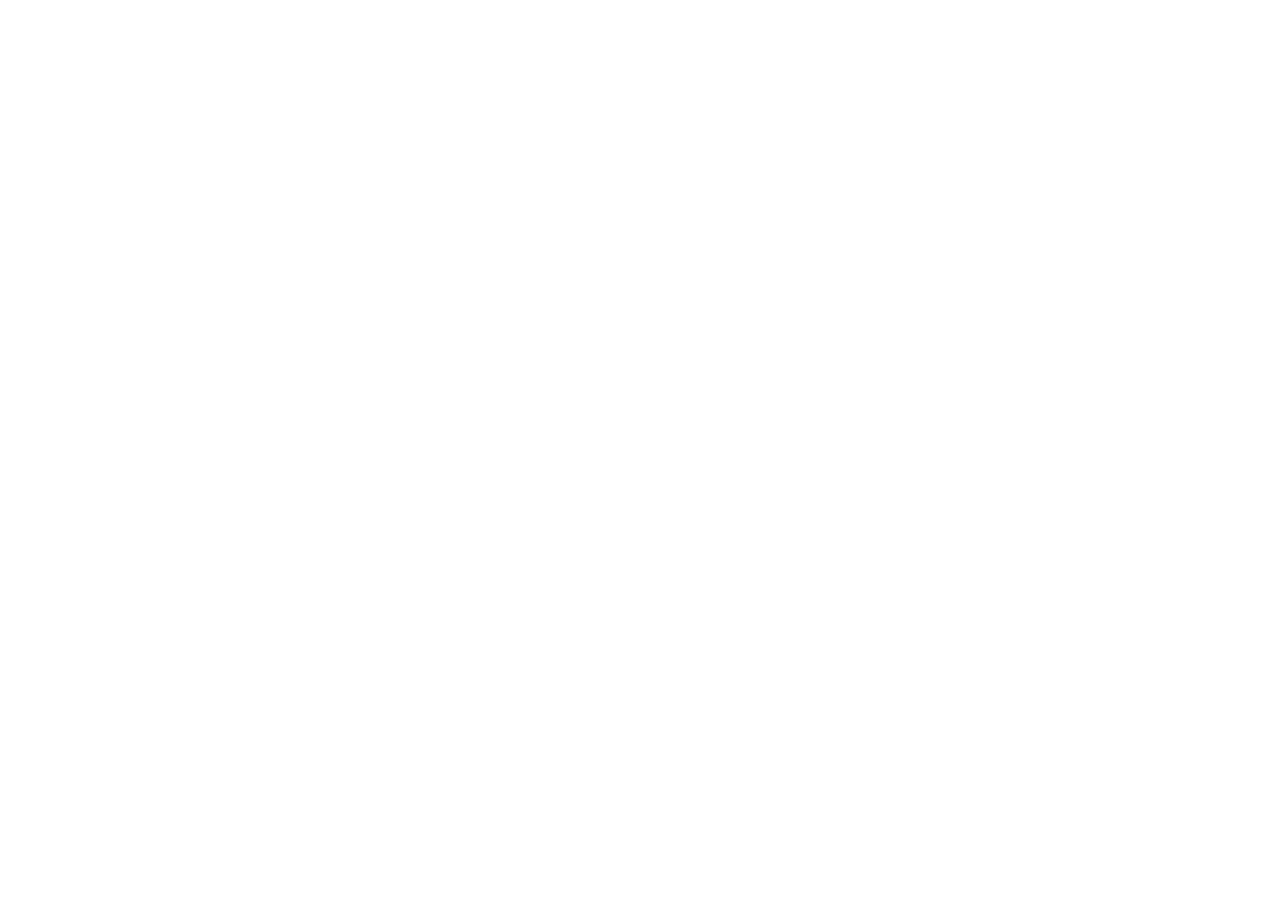
==== login.html @ b52fe65d "大事件初始化" ====
<!DOCTYPE html>
<html lang="en">

<head>
    <meta charset="UTF-8">
    <meta name="viewport" content="width=device-width, initial-scale=1.0">
    <title>登录页面</title>
</head>

<body>

</body>

</html>
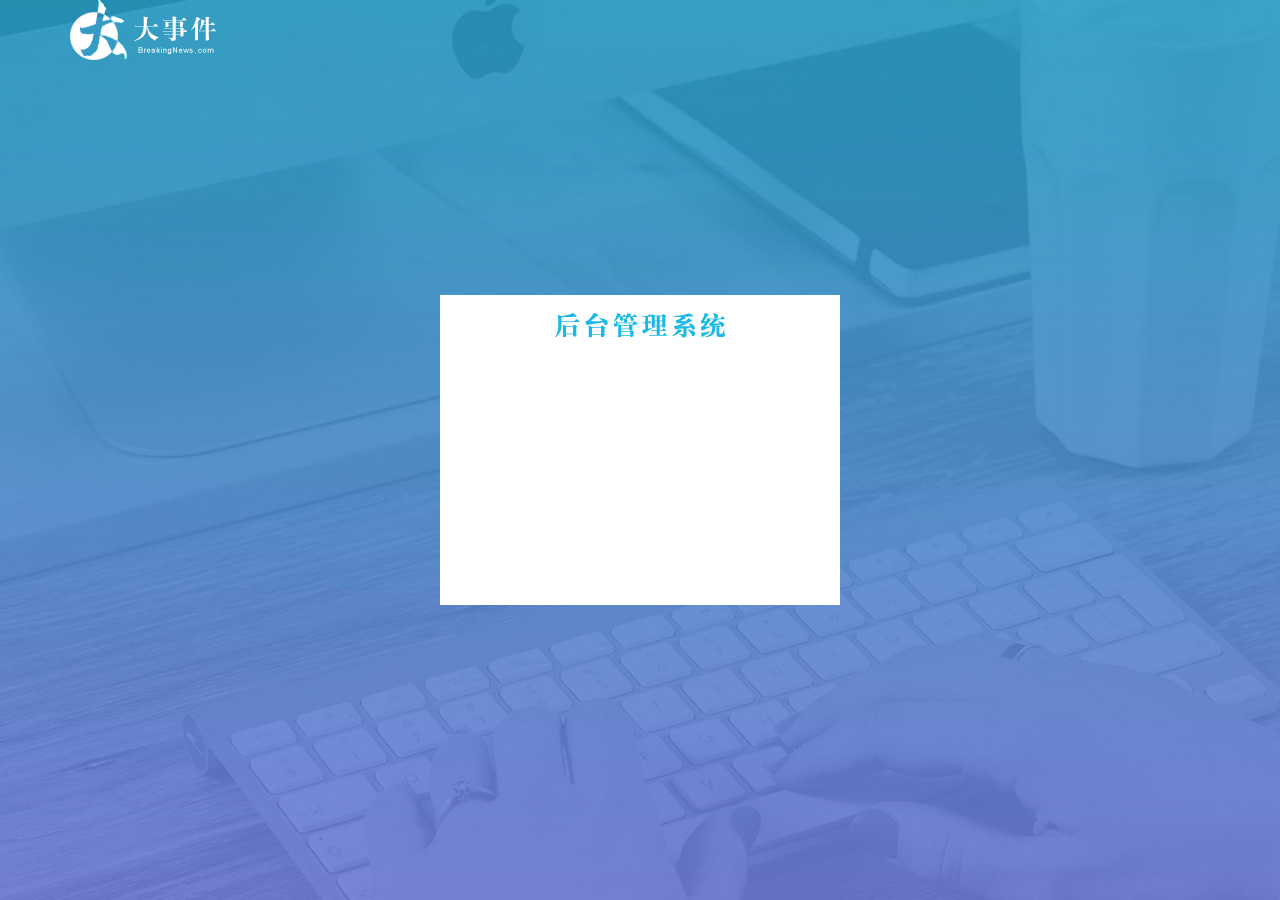
==== commit 51d04229: "登录和注册部分" ====
--- a/login.html
+++ b/login.html
@@ -5,10 +5,23 @@
     <meta charset="UTF-8">
     <meta name="viewport" content="width=device-width, initial-scale=1.0">
     <title>登录页面</title>
+    <link rel="stylesheet" href="./assets/lib/layui/css/layui.css">
+    <link rel="stylesheet" href="./assets/css/login.css">
 </head>
 
 <body>
 
+    <!-- logo部分 -->
+    <div class="logo layui-main">
+        <img src="./assets/images/logo.png">
+    </div>
+
+    <!-- 登录和注册部分 -->
+    <div class="loginAndRegBox">
+        <!-- 登录部分顶部图片 -->
+        <div class="title-box"></div>
+        <!-- 下面的登录注册区 -->
+    </div>
 </body>
 
 </html>--- a/assets/lib/layui/css/layui.css
+++ b/assets/lib/layui/css/layui.css
@@ -0,0 +1,2 @@
+/** layui-v2.5.5 MIT License By https://www.layui.com */
+ .layui-inline,img{display:inline-block;vertical-align:middle}h1,h2,h3,h4,h5,h6{font-weight:400}.layui-edge,.layui-header,.layui-inline,.layui-main{position:relative}.layui-body,.layui-edge,.layui-elip{overflow:hidden}.layui-btn,.layui-edge,.layui-inline,img{vertical-align:middle}.layui-btn,.layui-disabled,.layui-icon,.layui-unselect{-moz-user-select:none;-webkit-user-select:none;-ms-user-select:none}.layui-elip,.layui-form-checkbox span,.layui-form-pane .layui-form-label{text-overflow:ellipsis;white-space:nowrap}.layui-breadcrumb,.layui-tree-btnGroup{visibility:hidden}blockquote,body,button,dd,div,dl,dt,form,h1,h2,h3,h4,h5,h6,input,li,ol,p,pre,td,textarea,th,ul{margin:0;padding:0;-webkit-tap-highlight-color:rgba(0,0,0,0)}a:active,a:hover{outline:0}img{border:none}li{list-style:none}table{border-collapse:collapse;border-spacing:0}h4,h5,h6{font-size:100%}button,input,optgroup,option,select,textarea{font-family:inherit;font-size:inherit;font-style:inherit;font-weight:inherit;outline:0}pre{white-space:pre-wrap;white-space:-moz-pre-wrap;white-space:-pre-wrap;white-space:-o-pre-wrap;word-wrap:break-word}body{line-height:24px;font:14px Helvetica Neue,Helvetica,PingFang SC,Tahoma,Arial,sans-serif}hr{height:1px;margin:10px 0;border:0;clear:both}a{color:#333;text-decoration:none}a:hover{color:#777}a cite{font-style:normal;*cursor:pointer}.layui-border-box,.layui-border-box *{box-sizing:border-box}.layui-box,.layui-box *{box-sizing:content-box}.layui-clear{clear:both;*zoom:1}.layui-clear:after{content:'\20';clear:both;*zoom:1;display:block;height:0}.layui-inline{*display:inline;*zoom:1}.layui-edge{display:inline-block;width:0;height:0;border-width:6px;border-style:dashed;border-color:transparent}.layui-edge-top{top:-4px;border-bottom-color:#999;border-bottom-style:solid}.layui-edge-right{border-left-color:#999;border-left-style:solid}.layui-edge-bottom{top:2px;border-top-color:#999;border-top-style:solid}.layui-edge-left{border-right-color:#999;border-right-style:solid}.layui-disabled,.layui-disabled:hover{color:#d2d2d2!important;cursor:not-allowed!important}.layui-circle{border-radius:100%}.layui-show{display:block!important}.layui-hide{display:none!important}@font-face{font-family:layui-icon;src:url(../font/iconfont.eot?v=250);src:url(../font/iconfont.eot?v=250#iefix) format('embedded-opentype'),url(../font/iconfont.woff2?v=250) format('woff2'),url(../font/iconfont.woff?v=250) format('woff'),url(../font/iconfont.ttf?v=250) format('truetype'),url(../font/iconfont.svg?v=250#layui-icon) format('svg')}.layui-icon{font-family:layui-icon!important;font-size:16px;font-style:normal;-webkit-font-smoothing:antialiased;-moz-osx-font-smoothing:grayscale}.layui-icon-reply-fill:before{content:"\e611"}.layui-icon-set-fill:before{content:"\e614"}.layui-icon-menu-fill:before{content:"\e60f"}.layui-icon-search:before{content:"\e615"}.layui-icon-share:before{content:"\e641"}.layui-icon-set-sm:before{content:"\e620"}.layui-icon-engine:before{content:"\e628"}.layui-icon-close:before{content:"\1006"}.layui-icon-close-fill:before{content:"\1007"}.layui-icon-chart-screen:before{content:"\e629"}.layui-icon-star:before{content:"\e600"}.layui-icon-circle-dot:before{content:"\e617"}.layui-icon-chat:before{content:"\e606"}.layui-icon-release:before{content:"\e609"}.layui-icon-list:before{content:"\e60a"}.layui-icon-chart:before{content:"\e62c"}.layui-icon-ok-circle:before{content:"\1005"}.layui-icon-layim-theme:before{content:"\e61b"}.layui-icon-table:before{content:"\e62d"}.layui-icon-right:before{content:"\e602"}.layui-icon-left:before{content:"\e603"}.layui-icon-cart-simple:before{content:"\e698"}.layui-icon-face-cry:before{content:"\e69c"}.layui-icon-face-smile:before{content:"\e6af"}.layui-icon-survey:before{content:"\e6b2"}.layui-icon-tree:before{content:"\e62e"}.layui-icon-upload-circle:before{content:"\e62f"}.layui-icon-add-circle:before{content:"\e61f"}.layui-icon-download-circle:before{content:"\e601"}.layui-icon-templeate-1:before{content:"\e630"}.layui-icon-util:before{content:"\e631"}.layui-icon-face-surprised:before{content:"\e664"}.layui-icon-edit:before{content:"\e642"}.layui-icon-speaker:before{content:"\e645"}.layui-icon-down:before{content:"\e61a"}.layui-icon-file:before{content:"\e621"}.layui-icon-layouts:before{content:"\e632"}.layui-icon-rate-half:before{content:"\e6c9"}.layui-icon-add-circle-fine:before{content:"\e608"}.layui-icon-prev-circle:before{content:"\e633"}.layui-icon-read:before{content:"\e705"}.layui-icon-404:before{content:"\e61c"}.layui-icon-carousel:before{content:"\e634"}.layui-icon-help:before{content:"\e607"}.layui-icon-code-circle:before{content:"\e635"}.layui-icon-water:before{content:"\e636"}.layui-icon-username:before{content:"\e66f"}.layui-icon-find-fill:before{content:"\e670"}.layui-icon-about:before{content:"\e60b"}.layui-icon-location:before{content:"\e715"}.layui-icon-up:before{content:"\e619"}.layui-icon-pause:before{content:"\e651"}.layui-icon-date:before{content:"\e637"}.layui-icon-layim-uploadfile:before{content:"\e61d"}.layui-icon-delete:before{content:"\e640"}.layui-icon-play:before{content:"\e652"}.layui-icon-top:before{content:"\e604"}.layui-icon-friends:before{content:"\e612"}.layui-icon-refresh-3:before{content:"\e9aa"}.layui-icon-ok:before{content:"\e605"}.layui-icon-layer:before{content:"\e638"}.layui-icon-face-smile-fine:before{content:"\e60c"}.layui-icon-dollar:before{content:"\e659"}.layui-icon-group:before{content:"\e613"}.layui-icon-layim-download:before{content:"\e61e"}.layui-icon-picture-fine:before{content:"\e60d"}.layui-icon-link:before{content:"\e64c"}.layui-icon-diamond:before{content:"\e735"}.layui-icon-log:before{content:"\e60e"}.layui-icon-rate-solid:before{content:"\e67a"}.layui-icon-fonts-del:before{content:"\e64f"}.layui-icon-unlink:before{content:"\e64d"}.layui-icon-fonts-clear:before{content:"\e639"}.layui-icon-triangle-r:before{content:"\e623"}.layui-icon-circle:before{content:"\e63f"}.layui-icon-radio:before{content:"\e643"}.layui-icon-align-center:before{content:"\e647"}.layui-icon-align-right:before{content:"\e648"}.layui-icon-align-left:before{content:"\e649"}.layui-icon-loading-1:before{content:"\e63e"}.layui-icon-return:before{content:"\e65c"}.layui-icon-fonts-strong:before{content:"\e62b"}.layui-icon-upload:before{content:"\e67c"}.layui-icon-dialogue:before{content:"\e63a"}.layui-icon-video:before{content:"\e6ed"}.layui-icon-headset:before{content:"\e6fc"}.layui-icon-cellphone-fine:before{content:"\e63b"}.layui-icon-add-1:before{content:"\e654"}.layui-icon-face-smile-b:before{content:"\e650"}.layui-icon-fonts-html:before{content:"\e64b"}.layui-icon-form:before{content:"\e63c"}.layui-icon-cart:before{content:"\e657"}.layui-icon-camera-fill:before{content:"\e65d"}.layui-icon-tabs:before{content:"\e62a"}.layui-icon-fonts-code:before{content:"\e64e"}.layui-icon-fire:before{content:"\e756"}.layui-icon-set:before{content:"\e716"}.layui-icon-fonts-u:before{content:"\e646"}.layui-icon-triangle-d:before{content:"\e625"}.layui-icon-tips:before{content:"\e702"}.layui-icon-picture:before{content:"\e64a"}.layui-icon-more-vertical:before{content:"\e671"}.layui-icon-flag:before{content:"\e66c"}.layui-icon-loading:before{content:"\e63d"}.layui-icon-fonts-i:before{content:"\e644"}.layui-icon-refresh-1:before{content:"\e666"}.layui-icon-rmb:before{content:"\e65e"}.layui-icon-home:before{content:"\e68e"}.layui-icon-user:before{content:"\e770"}.layui-icon-notice:before{content:"\e667"}.layui-icon-login-weibo:before{content:"\e675"}.layui-icon-voice:before{content:"\e688"}.layui-icon-upload-drag:before{content:"\e681"}.layui-icon-login-qq:before{content:"\e676"}.layui-icon-snowflake:before{content:"\e6b1"}.layui-icon-file-b:before{content:"\e655"}.layui-icon-template:before{content:"\e663"}.layui-icon-auz:before{content:"\e672"}.layui-icon-console:before{content:"\e665"}.layui-icon-app:before{content:"\e653"}.layui-icon-prev:before{content:"\e65a"}.layui-icon-website:before{content:"\e7ae"}.layui-icon-next:before{content:"\e65b"}.layui-icon-component:before{content:"\e857"}.layui-icon-more:before{content:"\e65f"}.layui-icon-login-wechat:before{content:"\e677"}.layui-icon-shrink-right:before{content:"\e668"}.layui-icon-spread-left:before{content:"\e66b"}.layui-icon-camera:before{content:"\e660"}.layui-icon-note:before{content:"\e66e"}.layui-icon-refresh:before{content:"\e669"}.layui-icon-female:before{content:"\e661"}.layui-icon-male:before{content:"\e662"}.layui-icon-password:before{content:"\e673"}.layui-icon-senior:before{content:"\e674"}.layui-icon-theme:before{content:"\e66a"}.layui-icon-tread:before{content:"\e6c5"}.layui-icon-praise:before{content:"\e6c6"}.layui-icon-star-fill:before{content:"\e658"}.layui-icon-rate:before{content:"\e67b"}.layui-icon-template-1:before{content:"\e656"}.layui-icon-vercode:before{content:"\e679"}.layui-icon-cellphone:before{content:"\e678"}.layui-icon-screen-full:before{content:"\e622"}.layui-icon-screen-restore:before{content:"\e758"}.layui-icon-cols:before{content:"\e610"}.layui-icon-export:before{content:"\e67d"}.layui-icon-print:before{content:"\e66d"}.layui-icon-slider:before{content:"\e714"}.layui-icon-addition:before{content:"\e624"}.layui-icon-subtraction:before{content:"\e67e"}.layui-icon-service:before{content:"\e626"}.layui-icon-transfer:before{content:"\e691"}.layui-main{width:1140px;margin:0 auto}.layui-header{z-index:1000;height:60px}.layui-header a:hover{transition:all .5s;-webkit-transition:all .5s}.layui-side{position:fixed;left:0;top:0;bottom:0;z-index:999;width:200px;overflow-x:hidden}.layui-side-scroll{position:relative;width:220px;height:100%;overflow-x:hidden}.layui-body{position:absolute;left:200px;right:0;top:0;bottom:0;z-index:998;width:auto;overflow-y:auto;box-sizing:border-box}.layui-layout-body{overflow:hidden}.layui-layout-admin .layui-header{background-color:#23262E}.layui-layout-admin .layui-side{top:60px;width:200px;overflow-x:hidden}.layui-layout-admin .layui-body{position:fixed;top:60px;bottom:44px}.layui-layout-admin .layui-main{width:auto;margin:0 15px}.layui-layout-admin .layui-footer{position:fixed;left:200px;right:0;bottom:0;height:44px;line-height:44px;padding:0 15px;background-color:#eee}.layui-layout-admin .layui-logo{position:absolute;left:0;top:0;width:200px;height:100%;line-height:60px;text-align:center;color:#009688;font-size:16px}.layui-layout-admin .layui-header .layui-nav{background:0 0}.layui-layout-left{position:absolute!important;left:200px;top:0}.layui-layout-right{position:absolute!important;right:0;top:0}.layui-container{position:relative;margin:0 auto;padding:0 15px;box-sizing:border-box}.layui-fluid{position:relative;margin:0 auto;padding:0 15px}.layui-row:after,.layui-row:before{content:'';display:block;clear:both}.layui-col-lg1,.layui-col-lg10,.layui-col-lg11,.layui-col-lg12,.layui-col-lg2,.layui-col-lg3,.layui-col-lg4,.layui-col-lg5,.layui-col-lg6,.layui-col-lg7,.layui-col-lg8,.layui-col-lg9,.layui-col-md1,.layui-col-md10,.layui-col-md11,.layui-col-md12,.layui-col-md2,.layui-col-md3,.layui-col-md4,.layui-col-md5,.layui-col-md6,.layui-col-md7,.layui-col-md8,.layui-col-md9,.layui-col-sm1,.layui-col-sm10,.layui-col-sm11,.layui-col-sm12,.layui-col-sm2,.layui-col-sm3,.layui-col-sm4,.layui-col-sm5,.layui-col-sm6,.layui-col-sm7,.layui-col-sm8,.layui-col-sm9,.layui-col-xs1,.layui-col-xs10,.layui-col-xs11,.layui-col-xs12,.layui-col-xs2,.layui-col-xs3,.layui-col-xs4,.layui-col-xs5,.layui-col-xs6,.layui-col-xs7,.layui-col-xs8,.layui-col-xs9{position:relative;display:block;box-sizing:border-box}.layui-col-xs1,.layui-col-xs10,.layui-col-xs11,.layui-col-xs12,.layui-col-xs2,.layui-col-xs3,.layui-col-xs4,.layui-col-xs5,.layui-col-xs6,.layui-col-xs7,.layui-col-xs8,.layui-col-xs9{float:left}.layui-col-xs1{width:8.33333333%}.layui-col-xs2{width:16.66666667%}.layui-col-xs3{width:25%}.layui-col-xs4{width:33.33333333%}.layui-col-xs5{width:41.66666667%}.layui-col-xs6{width:50%}.layui-col-xs7{width:58.33333333%}.layui-col-xs8{width:66.66666667%}.layui-col-xs9{width:75%}.layui-col-xs10{width:83.33333333%}.layui-col-xs11{width:91.66666667%}.layui-col-xs12{width:100%}.layui-col-xs-offset1{margin-left:8.33333333%}.layui-col-xs-offset2{margin-left:16.66666667%}.layui-col-xs-offset3{margin-left:25%}.layui-col-xs-offset4{margin-left:33.33333333%}.layui-col-xs-offset5{margin-left:41.66666667%}.layui-col-xs-offset6{margin-left:50%}.layui-col-xs-offset7{margin-left:58.33333333%}.layui-col-xs-offset8{margin-left:66.66666667%}.layui-col-xs-offset9{margin-left:75%}.layui-col-xs-offset10{margin-left:83.33333333%}.layui-col-xs-offset11{margin-left:91.66666667%}.layui-col-xs-offset12{margin-left:100%}@media screen and (max-width:768px){.layui-hide-xs{display:none!important}.layui-show-xs-block{display:block!important}.layui-show-xs-inline{display:inline!important}.layui-show-xs-inline-block{display:inline-block!important}}@media screen and (min-width:768px){.layui-container{width:750px}.layui-hide-sm{display:none!important}.layui-show-sm-block{display:block!important}.layui-show-sm-inline{display:inline!important}.layui-show-sm-inline-block{display:inline-block!important}.layui-col-sm1,.layui-col-sm10,.layui-col-sm11,.layui-col-sm12,.layui-col-sm2,.layui-col-sm3,.layui-col-sm4,.layui-col-sm5,.layui-col-sm6,.layui-col-sm7,.layui-col-sm8,.layui-col-sm9{float:left}.layui-col-sm1{width:8.33333333%}.layui-col-sm2{width:16.66666667%}.layui-col-sm3{width:25%}.layui-col-sm4{width:33.33333333%}.layui-col-sm5{width:41.66666667%}.layui-col-sm6{width:50%}.layui-col-sm7{width:58.33333333%}.layui-col-sm8{width:66.66666667%}.layui-col-sm9{width:75%}.layui-col-sm10{width:83.33333333%}.layui-col-sm11{width:91.66666667%}.layui-col-sm12{width:100%}.layui-col-sm-offset1{margin-left:8.33333333%}.layui-col-sm-offset2{margin-left:16.66666667%}.layui-col-sm-offset3{margin-left:25%}.layui-col-sm-offset4{margin-left:33.33333333%}.layui-col-sm-offset5{margin-left:41.66666667%}.layui-col-sm-offset6{margin-left:50%}.layui-col-sm-offset7{margin-left:58.33333333%}.layui-col-sm-offset8{margin-left:66.66666667%}.layui-col-sm-offset9{margin-left:75%}.layui-col-sm-offset10{margin-left:83.33333333%}.layui-col-sm-offset11{margin-left:91.66666667%}.layui-col-sm-offset12{margin-left:100%}}@media screen and (min-width:992px){.layui-container{width:970px}.layui-hide-md{display:none!important}.layui-show-md-block{display:block!important}.layui-show-md-inline{display:inline!important}.layui-show-md-inline-block{display:inline-block!important}.layui-col-md1,.layui-col-md10,.layui-col-md11,.layui-col-md12,.layui-col-md2,.layui-col-md3,.layui-col-md4,.layui-col-md5,.layui-col-md6,.layui-col-md7,.layui-col-md8,.layui-col-md9{float:left}.layui-col-md1{width:8.33333333%}.layui-col-md2{width:16.66666667%}.layui-col-md3{width:25%}.layui-col-md4{width:33.33333333%}.layui-col-md5{width:41.66666667%}.layui-col-md6{width:50%}.layui-col-md7{width:58.33333333%}.layui-col-md8{width:66.66666667%}.layui-col-md9{width:75%}.layui-col-md10{width:83.33333333%}.layui-col-md11{width:91.66666667%}.layui-col-md12{width:100%}.layui-col-md-offset1{margin-left:8.33333333%}.layui-col-md-offset2{margin-left:16.66666667%}.layui-col-md-offset3{margin-left:25%}.layui-col-md-offset4{margin-left:33.33333333%}.layui-col-md-offset5{margin-left:41.66666667%}.layui-col-md-offset6{margin-left:50%}.layui-col-md-offset7{margin-left:58.33333333%}.layui-col-md-offset8{margin-left:66.66666667%}.layui-col-md-offset9{margin-left:75%}.layui-col-md-offset10{margin-left:83.33333333%}.layui-col-md-offset11{margin-left:91.66666667%}.layui-col-md-offset12{margin-left:100%}}@media screen and (min-width:1200px){.layui-container{width:1170px}.layui-hide-lg{display:none!important}.layui-show-lg-block{display:block!important}.layui-show-lg-inline{display:inline!important}.layui-show-lg-inline-block{display:inline-block!important}.layui-col-lg1,.layui-col-lg10,.layui-col-lg11,.layui-col-lg12,.layui-col-lg2,.layui-col-lg3,.layui-col-lg4,.layui-col-lg5,.layui-col-lg6,.layui-col-lg7,.layui-col-lg8,.layui-col-lg9{float:left}.layui-col-lg1{width:8.33333333%}.layui-col-lg2{width:16.66666667%}.layui-col-lg3{width:25%}.layui-col-lg4{width:33.33333333%}.layui-col-lg5{width:41.66666667%}.layui-col-lg6{width:50%}.layui-col-lg7{width:58.33333333%}.layui-col-lg8{width:66.66666667%}.layui-col-lg9{width:75%}.layui-col-lg10{width:83.33333333%}.layui-col-lg11{width:91.66666667%}.layui-col-lg12{width:100%}.layui-col-lg-offset1{margin-left:8.33333333%}.layui-col-lg-offset2{margin-left:16.66666667%}.layui-col-lg-offset3{margin-left:25%}.layui-col-lg-offset4{margin-left:33.33333333%}.layui-col-lg-offset5{margin-left:41.66666667%}.layui-col-lg-offset6{margin-left:50%}.layui-col-lg-offset7{margin-left:58.33333333%}.layui-col-lg-offset8{margin-left:66.66666667%}.layui-col-lg-offset9{margin-left:75%}.layui-col-lg-offset10{margin-left:83.33333333%}.layui-col-lg-offset11{margin-left:91.66666667%}.layui-col-lg-offset12{margin-left:100%}}.layui-col-space1{margin:-.5px}.layui-col-space1>*{padding:.5px}.layui-col-space3{margin:-1.5px}.layui-col-space3>*{padding:1.5px}.layui-col-space5{margin:-2.5px}.layui-col-space5>*{padding:2.5px}.layui-col-space8{margin:-3.5px}.layui-col-space8>*{padding:3.5px}.layui-col-space10{margin:-5px}.layui-col-space10>*{padding:5px}.layui-col-space12{margin:-6px}.layui-col-space12>*{padding:6px}.layui-col-space15{margin:-7.5px}.layui-col-space15>*{padding:7.5px}.layui-col-space18{margin:-9px}.layui-col-space18>*{padding:9px}.layui-col-space20{margin:-10px}.layui-col-space20>*{padding:10px}.layui-col-space22{margin:-11px}.layui-col-space22>*{padding:11px}.layui-col-space25{margin:-12.5px}.layui-col-space25>*{padding:12.5px}.layui-col-space30{margin:-15px}.layui-col-space30>*{padding:15px}.layui-btn,.layui-input,.layui-select,.layui-textarea,.layui-upload-button{outline:0;-webkit-appearance:none;transition:all .3s;-webkit-transition:all .3s;box-sizing:border-box}.layui-elem-quote{margin-bottom:10px;padding:15px;line-height:22px;border-left:5px solid #009688;border-radius:0 2px 2px 0;background-color:#f2f2f2}.layui-quote-nm{border-style:solid;border-width:1px 1px 1px 5px;background:0 0}.layui-elem-field{margin-bottom:10px;padding:0;border-width:1px;border-style:solid}.layui-elem-field legend{margin-left:20px;padding:0 10px;font-size:20px;font-weight:300}.layui-field-title{margin:10px 0 20px;border-width:1px 0 0}.layui-field-box{padding:10px 15px}.layui-field-title .layui-field-box{padding:10px 0}.layui-progress{position:relative;height:6px;border-radius:20px;background-color:#e2e2e2}.layui-progress-bar{position:absolute;left:0;top:0;width:0;max-width:100%;height:6px;border-radius:20px;text-align:right;background-color:#5FB878;transition:all .3s;-webkit-transition:all .3s}.layui-progress-big,.layui-progress-big .layui-progress-bar{height:18px;line-height:18px}.layui-progress-text{position:relative;top:-20px;line-height:18px;font-size:12px;color:#666}.layui-progress-big .layui-progress-text{position:static;padding:0 10px;color:#fff}.layui-collapse{border-width:1px;border-style:solid;border-radius:2px}.layui-colla-content,.layui-colla-item{border-top-width:1px;border-top-style:solid}.layui-colla-item:first-child{border-top:none}.layui-colla-title{position:relative;height:42px;line-height:42px;padding:0 15px 0 35px;color:#333;background-color:#f2f2f2;cursor:pointer;font-size:14px;overflow:hidden}.layui-colla-content{display:none;padding:10px 15px;line-height:22px;color:#666}.layui-colla-icon{position:absolute;left:15px;top:0;font-size:14px}.layui-card{margin-bottom:15px;border-radius:2px;background-color:#fff;box-shadow:0 1px 2px 0 rgba(0,0,0,.05)}.layui-card:last-child{margin-bottom:0}.layui-card-header{position:relative;height:42px;line-height:42px;padding:0 15px;border-bottom:1px solid #f6f6f6;color:#333;border-radius:2px 2px 0 0;font-size:14px}.layui-bg-black,.layui-bg-blue,.layui-bg-cyan,.layui-bg-green,.layui-bg-orange,.layui-bg-red{color:#fff!important}.layui-card-body{position:relative;padding:10px 15px;line-height:24px}.layui-card-body[pad15]{padding:15px}.layui-card-body[pad20]{padding:20px}.layui-card-body .layui-table{margin:5px 0}.layui-card .layui-tab{margin:0}.layui-panel-window{position:relative;padding:15px;border-radius:0;border-top:5px solid #E6E6E6;background-color:#fff}.layui-auxiliar-moving{position:fixed;left:0;right:0;top:0;bottom:0;width:100%;height:100%;background:0 0;z-index:9999999999}.layui-form-label,.layui-form-mid,.layui-form-select,.layui-input-block,.layui-input-inline,.layui-textarea{position:relative}.layui-bg-red{background-color:#FF5722!important}.layui-bg-orange{background-color:#FFB800!important}.layui-bg-green{background-color:#009688!important}.layui-bg-cyan{background-color:#2F4056!important}.layui-bg-blue{background-color:#1E9FFF!important}.layui-bg-black{background-color:#393D49!important}.layui-bg-gray{background-color:#eee!important;color:#666!important}.layui-badge-rim,.layui-colla-content,.layui-colla-item,.layui-collapse,.layui-elem-field,.layui-form-pane .layui-form-item[pane],.layui-form-pane .layui-form-label,.layui-input,.layui-layedit,.layui-layedit-tool,.layui-quote-nm,.layui-select,.layui-tab-bar,.layui-tab-card,.layui-tab-title,.layui-tab-title .layui-this:after,.layui-textarea{border-color:#e6e6e6}.layui-timeline-item:before,hr{background-color:#e6e6e6}.layui-text{line-height:22px;font-size:14px;color:#666}.layui-text h1,.layui-text h2,.layui-text h3{font-weight:500;color:#333}.layui-text h1{font-size:30px}.layui-text h2{font-size:24px}.layui-text h3{font-size:18px}.layui-text a:not(.layui-btn){color:#01AAED}.layui-text a:not(.layui-btn):hover{text-decoration:underline}.layui-text ul{padding:5px 0 5px 15px}.layui-text ul li{margin-top:5px;list-style-type:disc}.layui-text em,.layui-word-aux{color:#999!important;padding:0 5px!important}.layui-btn{display:inline-block;height:38px;line-height:38px;padding:0 18px;background-color:#009688;color:#fff;white-space:nowrap;text-align:center;font-size:14px;border:none;border-radius:2px;cursor:pointer}.layui-btn:hover{opacity:.8;filter:alpha(opacity=80);color:#fff}.layui-btn:active{opacity:1;filter:alpha(opacity=100)}.layui-btn+.layui-btn{margin-left:10px}.layui-btn-container{font-size:0}.layui-btn-container .layui-btn{margin-right:10px;margin-bottom:10px}.layui-btn-container .layui-btn+.layui-btn{margin-left:0}.layui-table .layui-btn-container .layui-btn{margin-bottom:9px}.layui-btn-radius{border-radius:100px}.layui-btn .layui-icon{margin-right:3px;font-size:18px;vertical-align:bottom;vertical-align:middle\9}.layui-btn-primary{border:1px solid #C9C9C9;background-color:#fff;color:#555}.layui-btn-primary:hover{border-color:#009688;color:#333}.layui-btn-normal{background-color:#1E9FFF}.layui-btn-warm{background-color:#FFB800}.layui-btn-danger{background-color:#FF5722}.layui-btn-checked{background-color:#5FB878}.layui-btn-disabled,.layui-btn-disabled:active,.layui-btn-disabled:hover{border:1px solid #e6e6e6;background-color:#FBFBFB;color:#C9C9C9;cursor:not-allowed;opacity:1}.layui-btn-lg{height:44px;line-height:44px;padding:0 25px;font-size:16px}.layui-btn-sm{height:30px;line-height:30px;padding:0 10px;font-size:12px}.layui-btn-sm i{font-size:16px!important}.layui-btn-xs{height:22px;line-height:22px;padding:0 5px;font-size:12px}.layui-btn-xs i{font-size:14px!important}.layui-btn-group{display:inline-block;vertical-align:middle;font-size:0}.layui-btn-group .layui-btn{margin-left:0!important;margin-right:0!important;border-left:1px solid rgba(255,255,255,.5);border-radius:0}.layui-btn-group .layui-btn-primary{border-left:none}.layui-btn-group .layui-btn-primary:hover{border-color:#C9C9C9;color:#009688}.layui-btn-group .layui-btn:first-child{border-left:none;border-radius:2px 0 0 2px}.layui-btn-group .layui-btn-primary:first-child{border-left:1px solid #c9c9c9}.layui-btn-group .layui-btn:last-child{border-radius:0 2px 2px 0}.layui-btn-group .layui-btn+.layui-btn{margin-left:0}.layui-btn-group+.layui-btn-group{margin-left:10px}.layui-btn-fluid{width:100%}.layui-input,.layui-select,.layui-textarea{height:38px;line-height:1.3;line-height:38px\9;border-width:1px;border-style:solid;background-color:#fff;border-radius:2px}.layui-input::-webkit-input-placeholder,.layui-select::-webkit-input-placeholder,.layui-textarea::-webkit-input-placeholder{line-height:1.3}.layui-input,.layui-textarea{display:block;width:100%;padding-left:10px}.layui-input:hover,.layui-textarea:hover{border-color:#D2D2D2!important}.layui-input:focus,.layui-textarea:focus{border-color:#C9C9C9!important}.layui-textarea{min-height:100px;height:auto;line-height:20px;padding:6px 10px;resize:vertical}.layui-select{padding:0 10px}.layui-form input[type=checkbox],.layui-form input[type=radio],.layui-form select{display:none}.layui-form [lay-ignore]{display:initial}.layui-form-item{margin-bottom:15px;clear:both;*zoom:1}.layui-form-item:after{content:'\20';clear:both;*zoom:1;display:block;height:0}.layui-form-label{float:left;display:block;padding:9px 15px;width:80px;font-weight:400;line-height:20px;text-align:right}.layui-form-label-col{display:block;float:none;padding:9px 0;line-height:20px;text-align:left}.layui-form-item .layui-inline{margin-bottom:5px;margin-right:10px}.layui-input-block{margin-left:110px;min-height:36px}.layui-input-inline{display:inline-block;vertical-align:middle}.layui-form-item .layui-input-inline{float:left;width:190px;margin-right:10px}.layui-form-text .layui-input-inline{width:auto}.layui-form-mid{float:left;display:block;padding:9px 0!important;line-height:20px;margin-right:10px}.layui-form-danger+.layui-form-select .layui-input,.layui-form-danger:focus{border-color:#FF5722!important}.layui-form-select .layui-input{padding-right:30px;cursor:pointer}.layui-form-select .layui-edge{position:absolute;right:10px;top:50%;margin-top:-3px;cursor:pointer;border-width:6px;border-top-color:#c2c2c2;border-top-style:solid;transition:all .3s;-webkit-transition:all .3s}.layui-form-select dl{display:none;position:absolute;left:0;top:42px;padding:5px 0;z-index:899;min-width:100%;border:1px solid #d2d2d2;max-height:300px;overflow-y:auto;background-color:#fff;border-radius:2px;box-shadow:0 2px 4px rgba(0,0,0,.12);box-sizing:border-box}.layui-form-select dl dd,.layui-form-select dl dt{padding:0 10px;line-height:36px;white-space:nowrap;overflow:hidden;text-overflow:ellipsis}.layui-form-select dl dt{font-size:12px;color:#999}.layui-form-select dl dd{cursor:pointer}.layui-form-select dl dd:hover{background-color:#f2f2f2;-webkit-transition:.5s all;transition:.5s all}.layui-form-select .layui-select-group dd{padding-left:20px}.layui-form-select dl dd.layui-select-tips{padding-left:10px!important;color:#999}.layui-form-select dl dd.layui-this{background-color:#5FB878;color:#fff}.layui-form-checkbox,.layui-form-select dl dd.layui-disabled{background-color:#fff}.layui-form-selected dl{display:block}.layui-form-checkbox,.layui-form-checkbox *,.layui-form-switch{display:inline-block;vertical-align:middle}.layui-form-selected .layui-edge{margin-top:-9px;-webkit-transform:rotate(180deg);transform:rotate(180deg);margin-top:-3px\9}:root .layui-form-selected .layui-edge{margin-top:-9px\0/IE9}.layui-form-selectup dl{top:auto;bottom:42px}.layui-select-none{margin:5px 0;text-align:center;color:#999}.layui-select-disabled .layui-disabled{border-color:#eee!important}.layui-select-disabled .layui-edge{border-top-color:#d2d2d2}.layui-form-checkbox{position:relative;height:30px;line-height:30px;margin-right:10px;padding-right:30px;cursor:pointer;font-size:0;-webkit-transition:.1s linear;transition:.1s linear;box-sizing:border-box}.layui-form-checkbox span{padding:0 10px;height:100%;font-size:14px;border-radius:2px 0 0 2px;background-color:#d2d2d2;color:#fff;overflow:hidden}.layui-form-checkbox:hover span{background-color:#c2c2c2}.layui-form-checkbox i{position:absolute;right:0;top:0;width:30px;height:28px;border:1px solid #d2d2d2;border-left:none;border-radius:0 2px 2px 0;color:#fff;font-size:20px;text-align:center}.layui-form-checkbox:hover i{border-color:#c2c2c2;color:#c2c2c2}.layui-form-checked,.layui-form-checked:hover{border-color:#5FB878}.layui-form-checked span,.layui-form-checked:hover span{background-color:#5FB878}.layui-form-checked i,.layui-form-checked:hover i{color:#5FB878}.layui-form-item .layui-form-checkbox{margin-top:4px}.layui-form-checkbox[lay-skin=primary]{height:auto!important;line-height:normal!important;min-width:18px;min-height:18px;border:none!important;margin-right:0;padding-left:28px;padding-right:0;background:0 0}.layui-form-checkbox[lay-skin=primary] span{padding-left:0;padding-right:15px;line-height:18px;background:0 0;color:#666}.layui-form-checkbox[lay-skin=primary] i{right:auto;left:0;width:16px;height:16px;line-height:16px;border:1px solid #d2d2d2;font-size:12px;border-radius:2px;background-color:#fff;-webkit-transition:.1s linear;transition:.1s linear}.layui-form-checkbox[lay-skin=primary]:hover i{border-color:#5FB878;color:#fff}.layui-form-checked[lay-skin=primary] i{border-color:#5FB878!important;background-color:#5FB878;color:#fff}.layui-checkbox-disbaled[lay-skin=primary] span{background:0 0!important;color:#c2c2c2}.layui-checkbox-disbaled[lay-skin=primary]:hover i{border-color:#d2d2d2}.layui-form-item .layui-form-checkbox[lay-skin=primary]{margin-top:10px}.layui-form-switch{position:relative;height:22px;line-height:22px;min-width:35px;padding:0 5px;margin-top:8px;border:1px solid #d2d2d2;border-radius:20px;cursor:pointer;background-color:#fff;-webkit-transition:.1s linear;transition:.1s linear}.layui-form-switch i{position:absolute;left:5px;top:3px;width:16px;height:16px;border-radius:20px;background-color:#d2d2d2;-webkit-transition:.1s linear;transition:.1s linear}.layui-form-switch em{position:relative;top:0;width:25px;margin-left:21px;padding:0!important;text-align:center!important;color:#999!important;font-style:normal!important;font-size:12px}.layui-form-onswitch{border-color:#5FB878;background-color:#5FB878}.layui-checkbox-disbaled,.layui-checkbox-disbaled i{border-color:#e2e2e2!important}.layui-form-onswitch i{left:100%;margin-left:-21px;background-color:#fff}.layui-form-onswitch em{margin-left:5px;margin-right:21px;color:#fff!important}.layui-checkbox-disbaled span{background-color:#e2e2e2!important}.layui-checkbox-disbaled:hover i{color:#fff!important}[lay-radio]{display:none}.layui-form-radio,.layui-form-radio *{display:inline-block;vertical-align:middle}.layui-form-radio{line-height:28px;margin:6px 10px 0 0;padding-right:10px;cursor:pointer;font-size:0}.layui-form-radio *{font-size:14px}.layui-form-radio>i{margin-right:8px;font-size:22px;color:#c2c2c2}.layui-form-radio>i:hover,.layui-form-radioed>i{color:#5FB878}.layui-radio-disbaled>i{color:#e2e2e2!important}.layui-form-pane .layui-form-label{width:110px;padding:8px 15px;height:38px;line-height:20px;border-width:1px;border-style:solid;border-radius:2px 0 0 2px;text-align:center;background-color:#FBFBFB;overflow:hidden;box-sizing:border-box}.layui-form-pane .layui-input-inline{margin-left:-1px}.layui-form-pane .layui-input-block{margin-left:110px;left:-1px}.layui-form-pane .layui-input{border-radius:0 2px 2px 0}.layui-form-pane .layui-form-text .layui-form-label{float:none;width:100%;border-radius:2px;box-sizing:border-box;text-align:left}.layui-form-pane .layui-form-text .layui-input-inline{display:block;margin:0;top:-1px;clear:both}.layui-form-pane .layui-form-text .layui-input-block{margin:0;left:0;top:-1px}.layui-form-pane .layui-form-text .layui-textarea{min-height:100px;border-radius:0 0 2px 2px}.layui-form-pane .layui-form-checkbox{margin:4px 0 4px 10px}.layui-form-pane .layui-form-radio,.layui-form-pane .layui-form-switch{margin-top:6px;margin-left:10px}.layui-form-pane .layui-form-item[pane]{position:relative;border-width:1px;border-style:solid}.layui-form-pane .layui-form-item[pane] .layui-form-label{position:absolute;left:0;top:0;height:100%;border-width:0 1px 0 0}.layui-form-pane .layui-form-item[pane] .layui-input-inline{margin-left:110px}@media screen and (max-width:450px){.layui-form-item .layui-form-label{text-overflow:ellipsis;overflow:hidden;white-space:nowrap}.layui-form-item .layui-inline{display:block;margin-right:0;margin-bottom:20px;clear:both}.layui-form-item .layui-inline:after{content:'\20';clear:both;display:block;height:0}.layui-form-item .layui-input-inline{display:block;float:none;left:-3px;width:auto;margin:0 0 10px 112px}.layui-form-item .layui-input-inline+.layui-form-mid{margin-left:110px;top:-5px;padding:0}.layui-form-item .layui-form-checkbox{margin-right:5px;margin-bottom:5px}}.layui-layedit{border-width:1px;border-style:solid;border-radius:2px}.layui-layedit-tool{padding:3px 5px;border-bottom-width:1px;border-bottom-style:solid;font-size:0}.layedit-tool-fixed{position:fixed;top:0;border-top:1px solid #e2e2e2}.layui-layedit-tool .layedit-tool-mid,.layui-layedit-tool .layui-icon{display:inline-block;vertical-align:middle;text-align:center;font-size:14px}.layui-layedit-tool .layui-icon{position:relative;width:32px;height:30px;line-height:30px;margin:3px 5px;color:#777;cursor:pointer;border-radius:2px}.layui-layedit-tool .layui-icon:hover{color:#393D49}.layui-layedit-tool .layui-icon:active{color:#000}.layui-layedit-tool .layedit-tool-active{background-color:#e2e2e2;color:#000}.layui-layedit-tool .layui-disabled,.layui-layedit-tool .layui-disabled:hover{color:#d2d2d2;cursor:not-allowed}.layui-layedit-tool .layedit-tool-mid{width:1px;height:18px;margin:0 10px;background-color:#d2d2d2}.layedit-tool-html{width:50px!important;font-size:30px!important}.layedit-tool-b,.layedit-tool-code,.layedit-tool-help{font-size:16px!important}.layedit-tool-d,.layedit-tool-face,.layedit-tool-image,.layedit-tool-unlink{font-size:18px!important}.layedit-tool-image input{position:absolute;font-size:0;left:0;top:0;width:100%;height:100%;opacity:.01;filter:Alpha(opacity=1);cursor:pointer}.layui-layedit-iframe iframe{display:block;width:100%}#LAY_layedit_code{overflow:hidden}.layui-laypage{display:inline-block;*display:inline;*zoom:1;vertical-align:middle;margin:10px 0;font-size:0}.layui-laypage>a:first-child,.layui-laypage>a:first-child em{border-radius:2px 0 0 2px}.layui-laypage>a:last-child,.layui-laypage>a:last-child em{border-radius:0 2px 2px 0}.layui-laypage>:first-child{margin-left:0!important}.layui-laypage>:last-child{margin-right:0!important}.layui-laypage a,.layui-laypage button,.layui-laypage input,.layui-laypage select,.layui-laypage span{border:1px solid #e2e2e2}.layui-laypage a,.layui-laypage span{display:inline-block;*display:inline;*zoom:1;vertical-align:middle;padding:0 15px;height:28px;line-height:28px;margin:0 -1px 5px 0;background-color:#fff;color:#333;font-size:12px}.layui-flow-more a *,.layui-laypage input,.layui-table-view select[lay-ignore]{display:inline-block}.layui-laypage a:hover{color:#009688}.layui-laypage em{font-style:normal}.layui-laypage .layui-laypage-spr{color:#999;font-weight:700}.layui-laypage a{text-decoration:none}.layui-laypage .layui-laypage-curr{position:relative}.layui-laypage .layui-laypage-curr em{position:relative;color:#fff}.layui-laypage .layui-laypage-curr .layui-laypage-em{position:absolute;left:-1px;top:-1px;padding:1px;width:100%;height:100%;background-color:#009688}.layui-laypage-em{border-radius:2px}.layui-laypage-next em,.layui-laypage-prev em{font-family:Sim sun;font-size:16px}.layui-laypage .layui-laypage-count,.layui-laypage .layui-laypage-limits,.layui-laypage .layui-laypage-refresh,.layui-laypage .layui-laypage-skip{margin-left:10px;margin-right:10px;padding:0;border:none}.layui-laypage .layui-laypage-limits,.layui-laypage .layui-laypage-refresh{vertical-align:top}.layui-laypage .layui-laypage-refresh i{font-size:18px;cursor:pointer}.layui-laypage select{height:22px;padding:3px;border-radius:2px;cursor:pointer}.layui-laypage .layui-laypage-skip{height:30px;line-height:30px;color:#999}.layui-laypage button,.layui-laypage input{height:30px;line-height:30px;border-radius:2px;vertical-align:top;background-color:#fff;box-sizing:border-box}.layui-laypage input{width:40px;margin:0 10px;padding:0 3px;text-align:center}.layui-laypage input:focus,.layui-laypage select:focus{border-color:#009688!important}.layui-laypage button{margin-left:10px;padding:0 10px;cursor:pointer}.layui-table,.layui-table-view{margin:10px 0}.layui-flow-more{margin:10px 0;text-align:center;color:#999;font-size:14px}.layui-flow-more a{height:32px;line-height:32px}.layui-flow-more a *{vertical-align:top}.layui-flow-more a cite{padding:0 20px;border-radius:3px;background-color:#eee;color:#333;font-style:normal}.layui-flow-more a cite:hover{opacity:.8}.layui-flow-more a i{font-size:30px;color:#737383}.layui-table{width:100%;background-color:#fff;color:#666}.layui-table tr{transition:all .3s;-webkit-transition:all .3s}.layui-table th{text-align:left;font-weight:400}.layui-table tbody tr:hover,.layui-table thead tr,.layui-table-click,.layui-table-header,.layui-table-hover,.layui-table-mend,.layui-table-patch,.layui-table-tool,.layui-table-total,.layui-table-total tr,.layui-table[lay-even] tr:nth-child(even){background-color:#f2f2f2}.layui-table td,.layui-table th,.layui-table-col-set,.layui-table-fixed-r,.layui-table-grid-down,.layui-table-header,.layui-table-page,.layui-table-tips-main,.layui-table-tool,.layui-table-total,.layui-table-view,.layui-table[lay-skin=line],.layui-table[lay-skin=row]{border-width:1px;border-style:solid;border-color:#e6e6e6}.layui-table td,.layui-table th{position:relative;padding:9px 15px;min-height:20px;line-height:20px;font-size:14px}.layui-table[lay-skin=line] td,.layui-table[lay-skin=line] th{border-width:0 0 1px}.layui-table[lay-skin=row] td,.layui-table[lay-skin=row] th{border-width:0 1px 0 0}.layui-table[lay-skin=nob] td,.layui-table[lay-skin=nob] th{border:none}.layui-table img{max-width:100px}.layui-table[lay-size=lg] td,.layui-table[lay-size=lg] th{padding:15px 30px}.layui-table-view .layui-table[lay-size=lg] .layui-table-cell{height:40px;line-height:40px}.layui-table[lay-size=sm] td,.layui-table[lay-size=sm] th{font-size:12px;padding:5px 10px}.layui-table-view .layui-table[lay-size=sm] .layui-table-cell{height:20px;line-height:20px}.layui-table[lay-data]{display:none}.layui-table-box{position:relative;overflow:hidden}.layui-table-view .layui-table{position:relative;width:auto;margin:0}.layui-table-view .layui-table[lay-skin=line]{border-width:0 1px 0 0}.layui-table-view .layui-table[lay-skin=row]{border-width:0 0 1px}.layui-table-view .layui-table td,.layui-table-view .layui-table th{padding:5px 0;border-top:none;border-left:none}.layui-table-view .layui-table th.layui-unselect .layui-table-cell span{cursor:pointer}.layui-table-view .layui-table td{cursor:default}.layui-table-view .layui-table td[data-edit=text]{cursor:text}.layui-table-view .layui-form-checkbox[lay-skin=primary] i{width:18px;height:18px}.layui-table-view .layui-form-radio{line-height:0;padding:0}.layui-table-view .layui-form-radio>i{margin:0;font-size:20px}.layui-table-init{position:absolute;left:0;top:0;width:100%;height:100%;text-align:center;z-index:110}.layui-table-init .layui-icon{position:absolute;left:50%;top:50%;margin:-15px 0 0 -15px;font-size:30px;color:#c2c2c2}.layui-table-header{border-width:0 0 1px;overflow:hidden}.layui-table-header .layui-table{margin-bottom:-1px}.layui-table-tool .layui-inline[lay-event]{position:relative;width:26px;height:26px;padding:5px;line-height:16px;margin-right:10px;text-align:center;color:#333;border:1px solid #ccc;cursor:pointer;-webkit-transition:.5s all;transition:.5s all}.layui-table-tool .layui-inline[lay-event]:hover{border:1px solid #999}.layui-table-tool-temp{padding-right:120px}.layui-table-tool-self{position:absolute;right:17px;top:10px}.layui-table-tool .layui-table-tool-self .layui-inline[lay-event]{margin:0 0 0 10px}.layui-table-tool-panel{position:absolute;top:29px;left:-1px;padding:5px 0;min-width:150px;min-height:40px;border:1px solid #d2d2d2;text-align:left;overflow-y:auto;background-color:#fff;box-shadow:0 2px 4px rgba(0,0,0,.12)}.layui-table-cell,.layui-table-tool-panel li{overflow:hidden;text-overflow:ellipsis;white-space:nowrap}.layui-table-tool-panel li{padding:0 10px;line-height:30px;-webkit-transition:.5s all;transition:.5s all}.layui-table-tool-panel li .layui-form-checkbox[lay-skin=primary]{width:100%;padding-left:28px}.layui-table-tool-panel li:hover{background-color:#f2f2f2}.layui-table-tool-panel li .layui-form-checkbox[lay-skin=primary] i{position:absolute;left:0;top:0}.layui-table-tool-panel li .layui-form-checkbox[lay-skin=primary] span{padding:0}.layui-table-tool .layui-table-tool-self .layui-table-tool-panel{left:auto;right:-1px}.layui-table-col-set{position:absolute;right:0;top:0;width:20px;height:100%;border-width:0 0 0 1px;background-color:#fff}.layui-table-sort{width:10px;height:20px;margin-left:5px;cursor:pointer!important}.layui-table-sort .layui-edge{position:absolute;left:5px;border-width:5px}.layui-table-sort .layui-table-sort-asc{top:3px;border-top:none;border-bottom-style:solid;border-bottom-color:#b2b2b2}.layui-table-sort .layui-table-sort-asc:hover{border-bottom-color:#666}.layui-table-sort .layui-table-sort-desc{bottom:5px;border-bottom:none;border-top-style:solid;border-top-color:#b2b2b2}.layui-table-sort .layui-table-sort-desc:hover{border-top-color:#666}.layui-table-sort[lay-sort=asc] .layui-table-sort-asc{border-bottom-color:#000}.layui-table-sort[lay-sort=desc] .layui-table-sort-desc{border-top-color:#000}.layui-table-cell{height:28px;line-height:28px;padding:0 15px;position:relative;box-sizing:border-box}.layui-table-cell .layui-form-checkbox[lay-skin=primary]{top:-1px;padding:0}.layui-table-cell .layui-table-link{color:#01AAED}.laytable-cell-checkbox,.laytable-cell-numbers,.laytable-cell-radio,.laytable-cell-space{padding:0;text-align:center}.layui-table-body{position:relative;overflow:auto;margin-right:-1px;margin-bottom:-1px}.layui-table-body .layui-none{line-height:26px;padding:15px;text-align:center;color:#999}.layui-table-fixed{position:absolute;left:0;top:0;z-index:101}.layui-table-fixed .layui-table-body{overflow:hidden}.layui-table-fixed-l{box-shadow:0 -1px 8px rgba(0,0,0,.08)}.layui-table-fixed-r{left:auto;right:-1px;border-width:0 0 0 1px;box-shadow:-1px 0 8px rgba(0,0,0,.08)}.layui-table-fixed-r .layui-table-header{position:relative;overflow:visible}.layui-table-mend{position:absolute;right:-49px;top:0;height:100%;width:50px}.layui-table-tool{position:relative;z-index:890;width:100%;min-height:50px;line-height:30px;padding:10px 15px;border-width:0 0 1px}.layui-table-tool .layui-btn-container{margin-bottom:-10px}.layui-table-page,.layui-table-total{border-width:1px 0 0;margin-bottom:-1px;overflow:hidden}.layui-table-page{position:relative;width:100%;padding:7px 7px 0;height:41px;font-size:12px;white-space:nowrap}.layui-table-page>div{height:26px}.layui-table-page .layui-laypage{margin:0}.layui-table-page .layui-laypage a,.layui-table-page .layui-laypage span{height:26px;line-height:26px;margin-bottom:10px;border:none;background:0 0}.layui-table-page .layui-laypage a,.layui-table-page .layui-laypage span.layui-laypage-curr{padding:0 12px}.layui-table-page .layui-laypage span{margin-left:0;padding:0}.layui-table-page .layui-laypage .layui-laypage-prev{margin-left:-7px!important}.layui-table-page .layui-laypage .layui-laypage-curr .layui-laypage-em{left:0;top:0;padding:0}.layui-table-page .layui-laypage button,.layui-table-page .layui-laypage input{height:26px;line-height:26px}.layui-table-page .layui-laypage input{width:40px}.layui-table-page .layui-laypage button{padding:0 10px}.layui-table-page select{height:18px}.layui-table-patch .layui-table-cell{padding:0;width:30px}.layui-table-edit{position:absolute;left:0;top:0;width:100%;height:100%;padding:0 14px 1px;border-radius:0;box-shadow:1px 1px 20px rgba(0,0,0,.15)}.layui-table-edit:focus{border-color:#5FB878!important}select.layui-table-edit{padding:0 0 0 10px;border-color:#C9C9C9}.layui-table-view .layui-form-checkbox,.layui-table-view .layui-form-radio,.layui-table-view .layui-form-switch{top:0;margin:0;box-sizing:content-box}.layui-table-view .layui-form-checkbox{top:-1px;height:26px;line-height:26px}.layui-table-view .layui-form-checkbox i{height:26px}.layui-table-grid .layui-table-cell{overflow:visible}.layui-table-grid-down{position:absolute;top:0;right:0;width:26px;height:100%;padding:5px 0;border-width:0 0 0 1px;text-align:center;background-color:#fff;color:#999;cursor:pointer}.layui-table-grid-down .layui-icon{position:absolute;top:50%;left:50%;margin:-8px 0 0 -8px}.layui-table-grid-down:hover{background-color:#fbfbfb}body .layui-table-tips .layui-layer-content{background:0 0;padding:0;box-shadow:0 1px 6px rgba(0,0,0,.12)}.layui-table-tips-main{margin:-44px 0 0 -1px;max-height:150px;padding:8px 15px;font-size:14px;overflow-y:scroll;background-color:#fff;color:#666}.layui-table-tips-c{position:absolute;right:-3px;top:-13px;width:20px;height:20px;padding:3px;cursor:pointer;background-color:#666;border-radius:50%;color:#fff}.layui-table-tips-c:hover{background-color:#777}.layui-table-tips-c:before{position:relative;right:-2px}.layui-upload-file{display:none!important;opacity:.01;filter:Alpha(opacity=1)}.layui-upload-drag,.layui-upload-form,.layui-upload-wrap{display:inline-block}.layui-upload-list{margin:10px 0}.layui-upload-choose{padding:0 10px;color:#999}.layui-upload-drag{position:relative;padding:30px;border:1px dashed #e2e2e2;background-color:#fff;text-align:center;cursor:pointer;color:#999}.layui-upload-drag .layui-icon{font-size:50px;color:#009688}.layui-upload-drag[lay-over]{border-color:#009688}.layui-upload-iframe{position:absolute;width:0;height:0;border:0;visibility:hidden}.layui-upload-wrap{position:relative;vertical-align:middle}.layui-upload-wrap .layui-upload-file{display:block!important;position:absolute;left:0;top:0;z-index:10;font-size:100px;width:100%;height:100%;opacity:.01;filter:Alpha(opacity=1);cursor:pointer}.layui-transfer-active,.layui-transfer-box{display:inline-block;vertical-align:middle}.layui-transfer-box,.layui-transfer-header,.layui-transfer-search{border-width:0;border-style:solid;border-color:#e6e6e6}.layui-transfer-box{position:relative;border-width:1px;width:200px;height:360px;border-radius:2px;background-color:#fff}.layui-transfer-box .layui-form-checkbox{width:100%;margin:0!important}.layui-transfer-header{height:38px;line-height:38px;padding:0 10px;border-bottom-width:1px}.layui-transfer-search{position:relative;padding:10px;border-bottom-width:1px}.layui-transfer-search .layui-input{height:32px;padding-left:30px;font-size:12px}.layui-transfer-search .layui-icon-search{position:absolute;left:20px;top:50%;margin-top:-8px;color:#666}.layui-transfer-active{margin:0 15px}.layui-transfer-active .layui-btn{display:block;margin:0;padding:0 15px;background-color:#5FB878;border-color:#5FB878;color:#fff}.layui-transfer-active .layui-btn-disabled{background-color:#FBFBFB;border-color:#e6e6e6;color:#C9C9C9}.layui-transfer-active .layui-btn:first-child{margin-bottom:15px}.layui-transfer-active .layui-btn .layui-icon{margin:0;font-size:14px!important}.layui-transfer-data{padding:5px 0;overflow:auto}.layui-transfer-data li{height:32px;line-height:32px;padding:0 10px}.layui-transfer-data li:hover{background-color:#f2f2f2;transition:.5s all}.layui-transfer-data .layui-none{padding:15px 10px;text-align:center;color:#999}.layui-nav{position:relative;padding:0 20px;background-color:#393D49;color:#fff;border-radius:2px;font-size:0;box-sizing:border-box}.layui-nav *{font-size:14px}.layui-nav .layui-nav-item{position:relative;display:inline-block;*display:inline;*zoom:1;vertical-align:middle;line-height:60px}.layui-nav .layui-nav-item a{display:block;padding:0 20px;color:#fff;color:rgba(255,255,255,.7);transition:all .3s;-webkit-transition:all .3s}.layui-nav .layui-this:after,.layui-nav-bar,.layui-nav-tree .layui-nav-itemed:after{position:absolute;left:0;top:0;width:0;height:5px;background-color:#5FB878;transition:all .2s;-webkit-transition:all .2s}.layui-nav-bar{z-index:1000}.layui-nav .layui-nav-item a:hover,.layui-nav .layui-this a{color:#fff}.layui-nav .layui-this:after{content:'';top:auto;bottom:0;width:100%}.layui-nav-img{width:30px;height:30px;margin-right:10px;border-radius:50%}.layui-nav .layui-nav-more{content:'';width:0;height:0;border-style:solid dashed dashed;border-color:#fff transparent transparent;overflow:hidden;cursor:pointer;transition:all .2s;-webkit-transition:all .2s;position:absolute;top:50%;right:3px;margin-top:-3px;border-width:6px;border-top-color:rgba(255,255,255,.7)}.layui-nav .layui-nav-mored,.layui-nav-itemed>a .layui-nav-more{margin-top:-9px;border-style:dashed dashed solid;border-color:transparent transparent #fff}.layui-nav-child{display:none;position:absolute;left:0;top:65px;min-width:100%;line-height:36px;padding:5px 0;box-shadow:0 2px 4px rgba(0,0,0,.12);border:1px solid #d2d2d2;background-color:#fff;z-index:100;border-radius:2px;white-space:nowrap}.layui-nav .layui-nav-child a{color:#333}.layui-nav .layui-nav-child a:hover{background-color:#f2f2f2;color:#000}.layui-nav-child dd{position:relative}.layui-nav .layui-nav-child dd.layui-this a,.layui-nav-child dd.layui-this{background-color:#5FB878;color:#fff}.layui-nav-child dd.layui-this:after{display:none}.layui-nav-tree{width:200px;padding:0}.layui-nav-tree .layui-nav-item{display:block;width:100%;line-height:45px}.layui-nav-tree .layui-nav-item a{position:relative;height:45px;line-height:45px;text-overflow:ellipsis;overflow:hidden;white-space:nowrap}.layui-nav-tree .layui-nav-item a:hover{background-color:#4E5465}.layui-nav-tree .layui-nav-bar{width:5px;height:0;background-color:#009688}.layui-nav-tree .layui-nav-child dd.layui-this,.layui-nav-tree .layui-nav-child dd.layui-this a,.layui-nav-tree .layui-this,.layui-nav-tree .layui-this>a,.layui-nav-tree .layui-this>a:hover{background-color:#009688;color:#fff}.layui-nav-tree .layui-this:after{display:none}.layui-nav-itemed>a,.layui-nav-tree .layui-nav-title a,.layui-nav-tree .layui-nav-title a:hover{color:#fff!important}.layui-nav-tree .layui-nav-child{position:relative;z-index:0;top:0;border:none;box-shadow:none}.layui-nav-tree .layui-nav-child a{height:40px;line-height:40px;color:#fff;color:rgba(255,255,255,.7)}.layui-nav-tree .layui-nav-child,.layui-nav-tree .layui-nav-child a:hover{background:0 0;color:#fff}.layui-nav-tree .layui-nav-more{right:10px}.layui-nav-itemed>.layui-nav-child{display:block;padding:0;background-color:rgba(0,0,0,.3)!important}.layui-nav-itemed>.layui-nav-child>.layui-this>.layui-nav-child{display:block}.layui-nav-side{position:fixed;top:0;bottom:0;left:0;overflow-x:hidden;z-index:999}.layui-bg-blue .layui-nav-bar,.layui-bg-blue .layui-nav-itemed:after,.layui-bg-blue .layui-this:after{background-color:#93D1FF}.layui-bg-blue .layui-nav-child dd.layui-this{background-color:#1E9FFF}.layui-bg-blue .layui-nav-itemed>a,.layui-nav-tree.layui-bg-blue .layui-nav-title a,.layui-nav-tree.layui-bg-blue .layui-nav-title a:hover{background-color:#007DDB!important}.layui-breadcrumb{font-size:0}.layui-breadcrumb>*{font-size:14px}.layui-breadcrumb a{color:#999!important}.layui-breadcrumb a:hover{color:#5FB878!important}.layui-breadcrumb a cite{color:#666;font-style:normal}.layui-breadcrumb span[lay-separator]{margin:0 10px;color:#999}.layui-tab{margin:10px 0;text-align:left!important}.layui-tab[overflow]>.layui-tab-title{overflow:hidden}.layui-tab-title{position:relative;left:0;height:40px;white-space:nowrap;font-size:0;border-bottom-width:1px;border-bottom-style:solid;transition:all .2s;-webkit-transition:all .2s}.layui-tab-title li{display:inline-block;*display:inline;*zoom:1;vertical-align:middle;font-size:14px;transition:all .2s;-webkit-transition:all .2s;position:relative;line-height:40px;min-width:65px;padding:0 15px;text-align:center;cursor:pointer}.layui-tab-title li a{display:block}.layui-tab-title .layui-this{color:#000}.layui-tab-title .layui-this:after{position:absolute;left:0;top:0;content:'';width:100%;height:41px;border-width:1px;border-style:solid;border-bottom-color:#fff;border-radius:2px 2px 0 0;box-sizing:border-box;pointer-events:none}.layui-tab-bar{position:absolute;right:0;top:0;z-index:10;width:30px;height:39px;line-height:39px;border-width:1px;border-style:solid;border-radius:2px;text-align:center;background-color:#fff;cursor:pointer}.layui-tab-bar .layui-icon{position:relative;display:inline-block;top:3px;transition:all .3s;-webkit-transition:all .3s}.layui-tab-item{display:none}.layui-tab-more{padding-right:30px;height:auto!important;white-space:normal!important}.layui-tab-more li.layui-this:after{border-bottom-color:#e2e2e2;border-radius:2px}.layui-tab-more .layui-tab-bar .layui-icon{top:-2px;top:3px\9;-webkit-transform:rotate(180deg);transform:rotate(180deg)}:root .layui-tab-more .layui-tab-bar .layui-icon{top:-2px\0/IE9}.layui-tab-content{padding:10px}.layui-tab-title li .layui-tab-close{position:relative;display:inline-block;width:18px;height:18px;line-height:20px;margin-left:8px;top:1px;text-align:center;font-size:14px;color:#c2c2c2;transition:all .2s;-webkit-transition:all .2s}.layui-tab-title li .layui-tab-close:hover{border-radius:2px;background-color:#FF5722;color:#fff}.layui-tab-brief>.layui-tab-title .layui-this{color:#009688}.layui-tab-brief>.layui-tab-more li.layui-this:after,.layui-tab-brief>.layui-tab-title .layui-this:after{border:none;border-radius:0;border-bottom:2px solid #5FB878}.layui-tab-brief[overflow]>.layui-tab-title .layui-this:after{top:-1px}.layui-tab-card{border-width:1px;border-style:solid;border-radius:2px;box-shadow:0 2px 5px 0 rgba(0,0,0,.1)}.layui-tab-card>.layui-tab-title{background-color:#f2f2f2}.layui-tab-card>.layui-tab-title li{margin-right:-1px;margin-left:-1px}.layui-tab-card>.layui-tab-title .layui-this{background-color:#fff}.layui-tab-card>.layui-tab-title .layui-this:after{border-top:none;border-width:1px;border-bottom-color:#fff}.layui-tab-card>.layui-tab-title .layui-tab-bar{height:40px;line-height:40px;border-radius:0;border-top:none;border-right:none}.layui-tab-card>.layui-tab-more .layui-this{background:0 0;color:#5FB878}.layui-tab-card>.layui-tab-more .layui-this:after{border:none}.layui-timeline{padding-left:5px}.layui-timeline-item{position:relative;padding-bottom:20px}.layui-timeline-axis{position:absolute;left:-5px;top:0;z-index:10;width:20px;height:20px;line-height:20px;background-color:#fff;color:#5FB878;border-radius:50%;text-align:center;cursor:pointer}.layui-timeline-axis:hover{color:#FF5722}.layui-timeline-item:before{content:'';position:absolute;left:5px;top:0;z-index:0;width:1px;height:100%}.layui-timeline-item:last-child:before{display:none}.layui-timeline-item:first-child:before{display:block}.layui-timeline-content{padding-left:25px}.layui-timeline-title{position:relative;margin-bottom:10px}.layui-badge,.layui-badge-dot,.layui-badge-rim{position:relative;display:inline-block;padding:0 6px;font-size:12px;text-align:center;background-color:#FF5722;color:#fff;border-radius:2px}.layui-badge{height:18px;line-height:18px}.layui-badge-dot{width:8px;height:8px;padding:0;border-radius:50%}.layui-badge-rim{height:18px;line-height:18px;border-width:1px;border-style:solid;background-color:#fff;color:#666}.layui-btn .layui-badge,.layui-btn .layui-badge-dot{margin-left:5px}.layui-nav .layui-badge,.layui-nav .layui-badge-dot{position:absolute;top:50%;margin:-8px 6px 0}.layui-tab-title .layui-badge,.layui-tab-title .layui-badge-dot{left:5px;top:-2px}.layui-carousel{position:relative;left:0;top:0;background-color:#f8f8f8}.layui-carousel>[carousel-item]{position:relative;width:100%;height:100%;overflow:hidden}.layui-carousel>[carousel-item]:before{position:absolute;content:'\e63d';left:50%;top:50%;width:100px;line-height:20px;margin:-10px 0 0 -50px;text-align:center;color:#c2c2c2;font-family:layui-icon!important;font-size:30px;font-style:normal;-webkit-font-smoothing:antialiased;-moz-osx-font-smoothing:grayscale}.layui-carousel>[carousel-item]>*{display:none;position:absolute;left:0;top:0;width:100%;height:100%;background-color:#f8f8f8;transition-duration:.3s;-webkit-transition-duration:.3s}.layui-carousel-updown>*{-webkit-transition:.3s ease-in-out up;transition:.3s ease-in-out up}.layui-carousel-arrow{display:none\9;opacity:0;position:absolute;left:10px;top:50%;margin-top:-18px;width:36px;height:36px;line-height:36px;text-align:center;font-size:20px;border:0;border-radius:50%;background-color:rgba(0,0,0,.2);color:#fff;-webkit-transition-duration:.3s;transition-duration:.3s;cursor:pointer}.layui-carousel-arrow[lay-type=add]{left:auto!important;right:10px}.layui-carousel:hover .layui-carousel-arrow[lay-type=add],.layui-carousel[lay-arrow=always] .layui-carousel-arrow[lay-type=add]{right:20px}.layui-carousel[lay-arrow=always] .layui-carousel-arrow{opacity:1;left:20px}.layui-carousel[lay-arrow=none] .layui-carousel-arrow{display:none}.layui-carousel-arrow:hover,.layui-carousel-ind ul:hover{background-color:rgba(0,0,0,.35)}.layui-carousel:hover .layui-carousel-arrow{display:block\9;opacity:1;left:20px}.layui-carousel-ind{position:relative;top:-35px;width:100%;line-height:0!important;text-align:center;font-size:0}.layui-carousel[lay-indicator=outside]{margin-bottom:30px}.layui-carousel[lay-indicator=outside] .layui-carousel-ind{top:10px}.layui-carousel[lay-indicator=outside] .layui-carousel-ind ul{background-color:rgba(0,0,0,.5)}.layui-carousel[lay-indicator=none] .layui-carousel-ind{display:none}.layui-carousel-ind ul{display:inline-block;padding:5px;background-color:rgba(0,0,0,.2);border-radius:10px;-webkit-transition-duration:.3s;transition-duration:.3s}.layui-carousel-ind li{display:inline-block;width:10px;height:10px;margin:0 3px;font-size:14px;background-color:#e2e2e2;background-color:rgba(255,255,255,.5);border-radius:50%;cursor:pointer;-webkit-transition-duration:.3s;transition-duration:.3s}.layui-carousel-ind li:hover{background-color:rgba(255,255,255,.7)}.layui-carousel-ind li.layui-this{background-color:#fff}.layui-carousel>[carousel-item]>.layui-carousel-next,.layui-carousel>[carousel-item]>.layui-carousel-prev,.layui-carousel>[carousel-item]>.layui-this{display:block}.layui-carousel>[carousel-item]>.layui-this{left:0}.layui-carousel>[carousel-item]>.layui-carousel-prev{left:-100%}.layui-carousel>[carousel-item]>.layui-carousel-next{left:100%}.layui-carousel>[carousel-item]>.layui-carousel-next.layui-carousel-left,.layui-carousel>[carousel-item]>.layui-carousel-prev.layui-carousel-right{left:0}.layui-carousel>[carousel-item]>.layui-this.layui-carousel-left{left:-100%}.layui-carousel>[carousel-item]>.layui-this.layui-carousel-right{left:100%}.layui-carousel[lay-anim=updown] .layui-carousel-arrow{left:50%!important;top:20px;margin:0 0 0 -18px}.layui-carousel[lay-anim=updown]>[carousel-item]>*,.layui-carousel[lay-anim=fade]>[carousel-item]>*{left:0!important}.layui-carousel[lay-anim=updown] .layui-carousel-arrow[lay-type=add]{top:auto!important;bottom:20px}.layui-carousel[lay-anim=updown] .layui-carousel-ind{position:absolute;top:50%;right:20px;width:auto;height:auto}.layui-carousel[lay-anim=updown] .layui-carousel-ind ul{padding:3px 5px}.layui-carousel[lay-anim=updown] .layui-carousel-ind li{display:block;margin:6px 0}.layui-carousel[lay-anim=updown]>[carousel-item]>.layui-this{top:0}.layui-carousel[lay-anim=updown]>[carousel-item]>.layui-carousel-prev{top:-100%}.layui-carousel[lay-anim=updown]>[carousel-item]>.layui-carousel-next{top:100%}.layui-carousel[lay-anim=updown]>[carousel-item]>.layui-carousel-next.layui-carousel-left,.layui-carousel[lay-anim=updown]>[carousel-item]>.layui-carousel-prev.layui-carousel-right{top:0}.layui-carousel[lay-anim=updown]>[carousel-item]>.layui-this.layui-carousel-left{top:-100%}.layui-carousel[lay-anim=updown]>[carousel-item]>.layui-this.layui-carousel-right{top:100%}.layui-carousel[lay-anim=fade]>[carousel-item]>.layui-carousel-next,.layui-carousel[lay-anim=fade]>[carousel-item]>.layui-carousel-prev{opacity:0}.layui-carousel[lay-anim=fade]>[carousel-item]>.layui-carousel-next.layui-carousel-left,.layui-carousel[lay-anim=fade]>[carousel-item]>.layui-carousel-prev.layui-carousel-right{opacity:1}.layui-carousel[lay-anim=fade]>[carousel-item]>.layui-this.layui-carousel-left,.layui-carousel[lay-anim=fade]>[carousel-item]>.layui-this.layui-carousel-right{opacity:0}.layui-fixbar{position:fixed;right:15px;bottom:15px;z-index:999999}.layui-fixbar li{width:50px;height:50px;line-height:50px;margin-bottom:1px;text-align:center;cursor:pointer;font-size:30px;background-color:#9F9F9F;color:#fff;border-radius:2px;opacity:.95}.layui-fixbar li:hover{opacity:.85}.layui-fixbar li:active{opacity:1}.layui-fixbar .layui-fixbar-top{display:none;font-size:40px}body .layui-util-face{border:none;background:0 0}body .layui-util-face .layui-layer-content{padding:0;background-color:#fff;color:#666;box-shadow:none}.layui-util-face .layui-layer-TipsG{display:none}.layui-util-face ul{position:relative;width:372px;padding:10px;border:1px solid #D9D9D9;background-color:#fff;box-shadow:0 0 20px rgba(0,0,0,.2)}.layui-util-face ul li{cursor:pointer;float:left;border:1px solid #e8e8e8;height:22px;width:26px;overflow:hidden;margin:-1px 0 0 -1px;padding:4px 2px;text-align:center}.layui-util-face ul li:hover{position:relative;z-index:2;border:1px solid #eb7350;background:#fff9ec}.layui-code{position:relative;margin:10px 0;padding:15px;line-height:20px;border:1px solid #ddd;border-left-width:6px;background-color:#F2F2F2;color:#333;font-family:Courier New;font-size:12px}.layui-rate,.layui-rate *{display:inline-block;vertical-align:middle}.layui-rate{padding:10px 5px 10px 0;font-size:0}.layui-rate li i.layui-icon{font-size:20px;color:#FFB800;margin-right:5px;transition:all .3s;-webkit-transition:all .3s}.layui-rate li i:hover{cursor:pointer;transform:scale(1.12);-webkit-transform:scale(1.12)}.layui-rate[readonly] li i:hover{cursor:default;transform:scale(1)}.layui-colorpicker{width:26px;height:26px;border:1px solid #e6e6e6;padding:5px;border-radius:2px;line-height:24px;display:inline-block;cursor:pointer;transition:all .3s;-webkit-transition:all .3s}.layui-colorpicker:hover{border-color:#d2d2d2}.layui-colorpicker.layui-colorpicker-lg{width:34px;height:34px;line-height:32px}.layui-colorpicker.layui-colorpicker-sm{width:24px;height:24px;line-height:22px}.layui-colorpicker.layui-colorpicker-xs{width:22px;height:22px;line-height:20px}.layui-colorpicker-trigger-bgcolor{display:block;background:url([data-uri]);border-radius:2px}.layui-colorpicker-trigger-span{display:block;height:100%;box-sizing:border-box;border:1px solid rgba(0,0,0,.15);border-radius:2px;text-align:center}.layui-colorpicker-trigger-i{display:inline-block;color:#FFF;font-size:12px}.layui-colorpicker-trigger-i.layui-icon-close{color:#999}.layui-colorpicker-main{position:absolute;z-index:66666666;width:280px;padding:7px;background:#FFF;border:1px solid #d2d2d2;border-radius:2px;box-shadow:0 2px 4px rgba(0,0,0,.12)}.layui-colorpicker-main-wrapper{height:180px;position:relative}.layui-colorpicker-basis{width:260px;height:100%;position:relative}.layui-colorpicker-basis-white{width:100%;height:100%;position:absolute;top:0;left:0;background:linear-gradient(90deg,#FFF,hsla(0,0%,100%,0))}.layui-colorpicker-basis-black{width:100%;height:100%;position:absolute;top:0;left:0;background:linear-gradient(0deg,#000,transparent)}.layui-colorpicker-basis-cursor{width:10px;height:10px;border:1px solid #FFF;border-radius:50%;position:absolute;top:-3px;right:-3px;cursor:pointer}.layui-colorpicker-side{position:absolute;top:0;right:0;width:12px;height:100%;background:linear-gradient(red,#FF0,#0F0,#0FF,#00F,#F0F,red)}.layui-colorpicker-side-slider{width:100%;height:5px;box-shadow:0 0 1px #888;box-sizing:border-box;background:#FFF;border-radius:1px;border:1px solid #f0f0f0;cursor:pointer;position:absolute;left:0}.layui-colorpicker-main-alpha{display:none;height:12px;margin-top:7px;background:url([data-uri])}.layui-colorpicker-alpha-bgcolor{height:100%;position:relative}.layui-colorpicker-alpha-slider{width:5px;height:100%;box-shadow:0 0 1px #888;box-sizing:border-box;background:#FFF;border-radius:1px;border:1px solid #f0f0f0;cursor:pointer;position:absolute;top:0}.layui-colorpicker-main-pre{padding-top:7px;font-size:0}.layui-colorpicker-pre{width:20px;height:20px;border-radius:2px;display:inline-block;margin-left:6px;margin-bottom:7px;cursor:pointer}.layui-colorpicker-pre:nth-child(11n+1){margin-left:0}.layui-colorpicker-pre-isalpha{background:url([data-uri])}.layui-colorpicker-pre.layui-this{box-shadow:0 0 3px 2px rgba(0,0,0,.15)}.layui-colorpicker-pre>div{height:100%;border-radius:2px}.layui-colorpicker-main-input{text-align:right;padding-top:7px}.layui-colorpicker-main-input .layui-btn-container .layui-btn{margin:0 0 0 10px}.layui-colorpicker-main-input div.layui-inline{float:left;margin-right:10px;font-size:14px}.layui-colorpicker-main-input input.layui-input{width:150px;height:30px;color:#666}.layui-slider{height:4px;background:#e2e2e2;border-radius:3px;position:relative;cursor:pointer}.layui-slider-bar{border-radius:3px;position:absolute;height:100%}.layui-slider-step{position:absolute;top:0;width:4px;height:4px;border-radius:50%;background:#FFF;-webkit-transform:translateX(-50%);transform:translateX(-50%)}.layui-slider-wrap{width:36px;height:36px;position:absolute;top:-16px;-webkit-transform:translateX(-50%);transform:translateX(-50%);z-index:10;text-align:center}.layui-slider-wrap-btn{width:12px;height:12px;border-radius:50%;background:#FFF;display:inline-block;vertical-align:middle;cursor:pointer;transition:.3s}.layui-slider-wrap:after{content:"";height:100%;display:inline-block;vertical-align:middle}.layui-slider-wrap-btn.layui-slider-hover,.layui-slider-wrap-btn:hover{transform:scale(1.2)}.layui-slider-wrap-btn.layui-disabled:hover{transform:scale(1)!important}.layui-slider-tips{position:absolute;top:-42px;z-index:66666666;white-space:nowrap;display:none;-webkit-transform:translateX(-50%);transform:translateX(-50%);color:#FFF;background:#000;border-radius:3px;height:25px;line-height:25px;padding:0 10px}.layui-slider-tips:after{content:'';position:absolute;bottom:-12px;left:50%;margin-left:-6px;width:0;height:0;border-width:6px;border-style:solid;border-color:#000 transparent transparent}.layui-slider-input{width:70px;height:32px;border:1px solid #e6e6e6;border-radius:3px;font-size:16px;line-height:32px;position:absolute;right:0;top:-15px}.layui-slider-input-btn{display:none;position:absolute;top:0;right:0;width:20px;height:100%;border-left:1px solid #d2d2d2}.layui-slider-input-btn i{cursor:pointer;position:absolute;right:0;bottom:0;width:20px;height:50%;font-size:12px;line-height:16px;text-align:center;color:#999}.layui-slider-input-btn i:first-child{top:0;border-bottom:1px solid #d2d2d2}.layui-slider-input-txt{height:100%;font-size:14px}.layui-slider-input-txt input{height:100%;border:none}.layui-slider-input-btn i:hover{color:#009688}.layui-slider-vertical{width:4px;margin-left:34px}.layui-slider-vertical .layui-slider-bar{width:4px}.layui-slider-vertical .layui-slider-step{top:auto;left:0;-webkit-transform:translateY(50%);transform:translateY(50%)}.layui-slider-vertical .layui-slider-wrap{top:auto;left:-16px;-webkit-transform:translateY(50%);transform:translateY(50%)}.layui-slider-vertical .layui-slider-tips{top:auto;left:2px}@media \0screen{.layui-slider-wrap-btn{margin-left:-20px}.layui-slider-vertical .layui-slider-wrap-btn{margin-left:0;margin-bottom:-20px}.layui-slider-vertical .layui-slider-tips{margin-left:-8px}.layui-slider>span{margin-left:8px}}.layui-tree{line-height:22px}.layui-tree .layui-form-checkbox{margin:0!important}.layui-tree-set{width:100%;position:relative}.layui-tree-pack{display:none;padding-left:20px;position:relative}.layui-tree-iconClick,.layui-tree-main{display:inline-block;vertical-align:middle}.layui-tree-line .layui-tree-pack{padding-left:27px}.layui-tree-line .layui-tree-set .layui-tree-set:after{content:'';position:absolute;top:14px;left:-9px;width:17px;height:0;border-top:1px dotted #c0c4cc}.layui-tree-entry{position:relative;padding:3px 0;height:20px;white-space:nowrap}.layui-tree-entry:hover{background-color:#eee}.layui-tree-line .layui-tree-entry:hover{background-color:rgba(0,0,0,0)}.layui-tree-line .layui-tree-entry:hover .layui-tree-txt{color:#999;text-decoration:underline;transition:.3s}.layui-tree-main{cursor:pointer;padding-right:10px}.layui-tree-line .layui-tree-set:before{content:'';position:absolute;top:0;left:-9px;width:0;height:100%;border-left:1px dotted #c0c4cc}.layui-tree-line .layui-tree-set.layui-tree-setLineShort:before{height:13px}.layui-tree-line .layui-tree-set.layui-tree-setHide:before{height:0}.layui-tree-iconClick{position:relative;height:20px;line-height:20px;margin:0 10px;color:#c0c4cc}.layui-tree-icon{height:12px;line-height:12px;width:12px;text-align:center;border:1px solid #c0c4cc}.layui-tree-iconClick .layui-icon{font-size:18px}.layui-tree-icon .layui-icon{font-size:12px;color:#666}.layui-tree-iconArrow{padding:0 5px}.layui-tree-iconArrow:after{content:'';position:absolute;left:4px;top:3px;z-index:100;width:0;height:0;border-width:5px;border-style:solid;border-color:transparent transparent transparent #c0c4cc;transition:.5s}.layui-tree-btnGroup,.layui-tree-editInput{position:relative;vertical-align:middle;display:inline-block}.layui-tree-spread>.layui-tree-entry>.layui-tree-iconClick>.layui-tree-iconArrow:after{transform:rotate(90deg) translate(3px,4px)}.layui-tree-txt{display:inline-block;vertical-align:middle;color:#555}.layui-tree-search{margin-bottom:15px;color:#666}.layui-tree-btnGroup .layui-icon{display:inline-block;vertical-align:middle;padding:0 2px;cursor:pointer}.layui-tree-btnGroup .layui-icon:hover{color:#999;transition:.3s}.layui-tree-entry:hover .layui-tree-btnGroup{visibility:visible}.layui-tree-editInput{height:20px;line-height:20px;padding:0 3px;border:none;background-color:rgba(0,0,0,.05)}.layui-tree-emptyText{text-align:center;color:#999}.layui-anim{-webkit-animation-duration:.3s;animation-duration:.3s;-webkit-animation-fill-mode:both;animation-fill-mode:both}.layui-anim.layui-icon{display:inline-block}.layui-anim-loop{-webkit-animation-iteration-count:infinite;animation-iteration-count:infinite}.layui-trans,.layui-trans a{transition:all .3s;-webkit-transition:all .3s}@-webkit-keyframes layui-rotate{from{-webkit-transform:rotate(0)}to{-webkit-transform:rotate(360deg)}}@keyframes layui-rotate{from{transform:rotate(0)}to{transform:rotate(360deg)}}.layui-anim-rotate{-webkit-animation-name:layui-rotate;animation-name:layui-rotate;-webkit-animation-duration:1s;animation-duration:1s;-webkit-animation-timing-function:linear;animation-timing-function:linear}@-webkit-keyframes layui-up{from{-webkit-transform:translate3d(0,100%,0);opacity:.3}to{-webkit-transform:translate3d(0,0,0);opacity:1}}@keyframes layui-up{from{transform:translate3d(0,100%,0);opacity:.3}to{transform:translate3d(0,0,0);opacity:1}}.layui-anim-up{-webkit-animation-name:layui-up;animation-name:layui-up}@-webkit-keyframes layui-upbit{from{-webkit-transform:translate3d(0,30px,0);opacity:.3}to{-webkit-transform:translate3d(0,0,0);opacity:1}}@keyframes layui-upbit{from{transform:translate3d(0,30px,0);opacity:.3}to{transform:translate3d(0,0,0);opacity:1}}.layui-anim-upbit{-webkit-animation-name:layui-upbit;animation-name:layui-upbit}@-webkit-keyframes layui-scale{0%{opacity:.3;-webkit-transform:scale(.5)}100%{opacity:1;-webkit-transform:scale(1)}}@keyframes layui-scale{0%{opacity:.3;-ms-transform:scale(.5);transform:scale(.5)}100%{opacity:1;-ms-transform:scale(1);transform:scale(1)}}.layui-anim-scale{-webkit-animation-name:layui-scale;animation-name:layui-scale}@-webkit-keyframes layui-scale-spring{0%{opacity:.5;-webkit-transform:scale(.5)}80%{opacity:.8;-webkit-transform:scale(1.1)}100%{opacity:1;-webkit-transform:scale(1)}}@keyframes layui-scale-spring{0%{opacity:.5;transform:scale(.5)}80%{opacity:.8;transform:scale(1.1)}100%{opacity:1;transform:scale(1)}}.layui-anim-scaleSpring{-webkit-animation-name:layui-scale-spring;animation-name:layui-scale-spring}@-webkit-keyframes layui-fadein{0%{opacity:0}100%{opacity:1}}@keyframes layui-fadein{0%{opacity:0}100%{opacity:1}}.layui-anim-fadein{-webkit-animation-name:layui-fadein;animation-name:layui-fadein}@-webkit-keyframes layui-fadeout{0%{opacity:1}100%{opacity:0}}@keyframes layui-fadeout{0%{opacity:1}100%{opacity:0}}.layui-anim-fadeout{-webkit-animation-name:layui-fadeout;animation-name:layui-fadeout}--- a/assets/css/login.css
+++ b/assets/css/login.css
@@ -0,0 +1,26 @@
+html,
+body {
+    padding: 0;
+    margin: 0;
+    width: 100%;
+    height: 100%;
+    /* F:\leading end\前端\ajax\08-ajax\第06天\第02遍\大事件\code\assets\images */
+    background: url('../images/login_bg.jpg') no-repeat center;
+    background-size: cover;
+}
+
+.loginAndRegBox {
+    width: 400px;
+    height: 310px;
+    background: #fff;
+    position: absolute;
+    left: 50%;
+    top: 50%;
+    transform: translate(-50%, -50%);
+}
+
+.title-box {
+    width: 100%;
+    height: 60px;
+    background: url('../images/login_title.png') no-repeat center center;
+}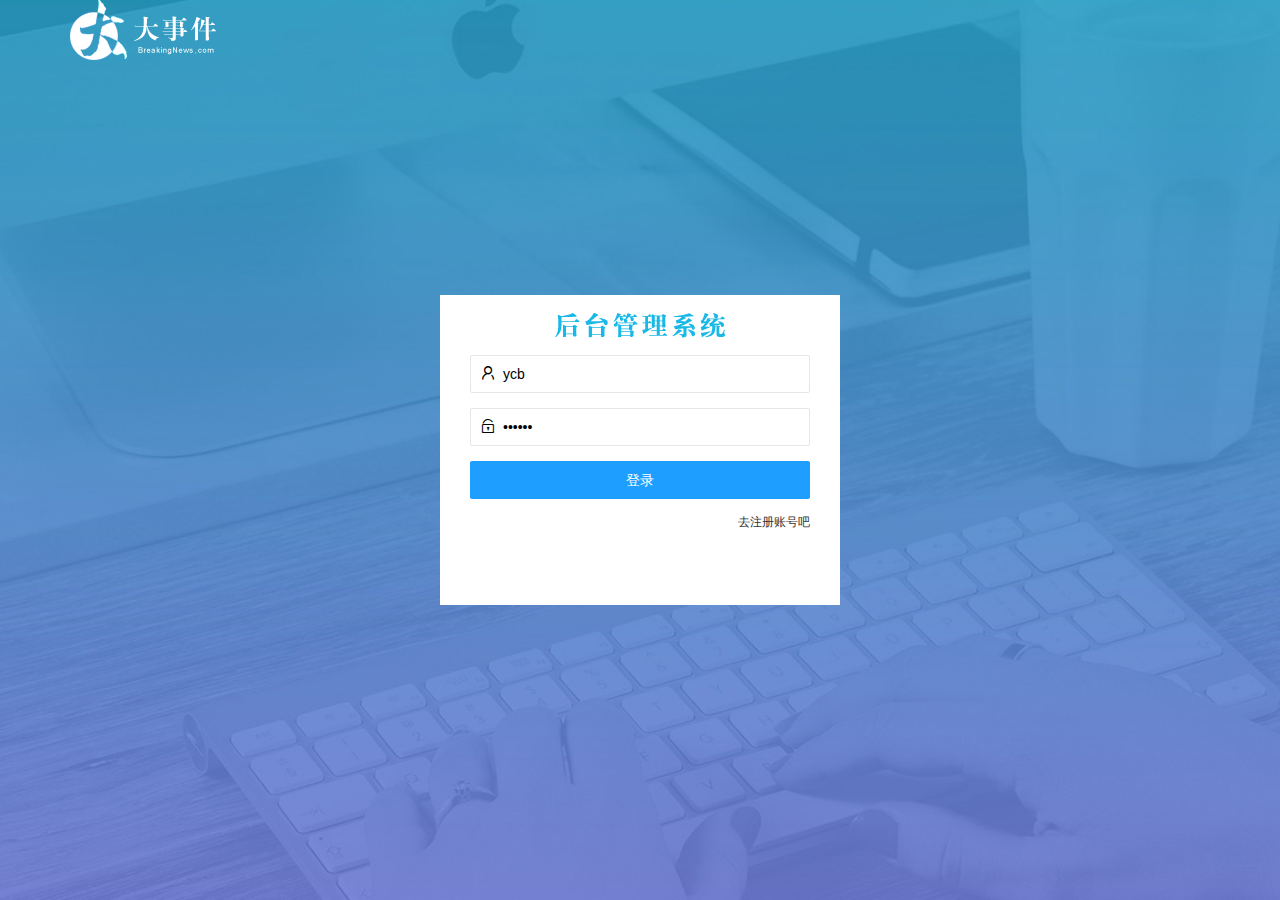
==== commit 11f1afac: "完成登录和注册功能" ====
--- a/login.html
+++ b/login.html
@@ -5,15 +5,20 @@
     <meta charset="UTF-8">
     <meta name="viewport" content="width=device-width, initial-scale=1.0">
     <title>登录页面</title>
-    <link rel="stylesheet" href="./assets/lib/layui/css/layui.css">
-    <link rel="stylesheet" href="./assets/css/login.css">
+    <!-- 引入 layui  -->
+    <link rel="stylesheet" href="/assets/lib/layui/css/layui.css">
+    <!-- 引入 login 样式 -->
+    <link rel="stylesheet" href="/assets/css/login.css">
 </head>
 
 <body>
 
     <!-- logo部分 -->
     <div class="logo layui-main">
-        <img src="./assets/images/logo.png">
+        <!-- 打开方式不一样   .是 F路径-->
+        <!--                  /是 右下角post:5500 接近开发路径  -->
+        <!-- <img src="./assets/images/logo.png"> -->
+        <img src="/assets/images/logo.png">
     </div>
 
     <!-- 登录和注册部分 -->
@@ -21,7 +26,93 @@
         <!-- 登录部分顶部图片 -->
         <div class="title-box"></div>
         <!-- 下面的登录注册区 -->
+
+        <!-- 登录div -->
+        <div class="login-box">
+
+            <form class="layui-form" id="form_login">
+                <!-- 登录页面--用户名 -->
+                <div class="layui-form-item">
+                    <!-- 图标 -->
+                    <i class="layui-icon layui-icon-username"></i> 
+                     <!--  value="ycb" 已经注册成功的账号密码 -->
+                    <input type="text" value="ycb" name="username" required lay-verify="required" placeholder="请输入用户名" autocomplete="off" class="layui-input">
+                </div>
+
+                <!-- 登录页面--密码 -->
+                <div class="layui-form-item">
+                    <!-- 图标 -->
+                    <i class="layui-icon layui-icon-password"></i> 
+                    <!-- 设置密码格式pwd   6-12位  不能为空  -->
+                    <!--  value="123456" 已经注册成功的账号密码 -->
+                    <input type="password" value="123456" name="password" required lay-verify="required|pwd" placeholder="请输入密码" autocomplete="off" class="layui-input">
+                </div>
+
+                <!-- 登录页面--登录框 -->
+                <div class="layui-form-item ">
+                    <button class="layui-btn layui-btn-fluid  layui-btn-normal" lay-submit lay-filter="formDemo">登录</button>
+                </div>
+
+                <!-- 切换链接 -->
+                <div class="layui-form-item links">
+                    <a href="javascript:;" id="link_box">去注册账号吧</a>
+                </div>
+            </form>
+        </div>
+
+
+        <!-- 注册div -->
+        <div class="reg-box">
+            <form class="layui-form" action="" id="form_reg">
+
+                <!-- 用户名 -->
+                <div class="layui-form-item">
+                    <!-- 图标 -->
+                    <i class="layui-icon layui-icon-username"></i> 
+                    <input type="text" name="username" required lay-verify="required" placeholder="请输入用户名" autocomplete="off" class="layui-input">
+                </div>
+
+                <!-- 密码 -->
+                <div class="layui-form-item">
+                    <!-- 图标 -->
+                    <i class="layui-icon layui-icon-password"></i> 
+                    
+                    <input id="reg-pwd" type="password" name="password" required lay-verify="required|pwd" placeholder="请输入密码" autocomplete="off" class="layui-input">
+                </div>
+
+                <!-- 再次确认密码 -->
+                <div class="layui-form-item">
+                    <!-- 图标 -->
+                    <i class="layui-icon layui-icon-password"></i> 
+                    <!-- pwd  密码格式确认    repwd 密码校验规则 -->
+                    <input type="password" name="repassword" required lay-verify="required|pwd|repwd" placeholder="请再次输入密码" autocomplete="off" class="layui-input">
+                </div>
+
+
+                <!-- 登录框 -->
+                <div class="layui-form-item ">
+                    <button class="layui-btn layui-btn-fluid  layui-btn-normal" lay-submit lay-filter="formDemo">注册</button>
+                </div>
+
+                <!-- 切换链接 -->
+                <div class="layui-form-item links">
+                    <a href="javacriot:;" id="link_login">去登录</a>
+                </div>
+            </form>
+           
+        </div>
+
+
     </div>
+
+    <!-- 引入 layui.all.js -->
+    <script src="/assets/lib/layui/layui.all.js"></script>
+    <!--引入 jQ   -->
+    <script src="/assets/lib/jquery.js"></script>
+    <!-- 引入  -->
+    <script src="/assets/js/baseAPI.js"></script>
+    <!-- 引入登录页面逻辑 -->
+    <script src="/assets/js/login.js"></script>
 </body>
 
 </html>--- a/assets/css/login.css
+++ b/assets/css/login.css
@@ -5,11 +5,15 @@
     width: 100%;
     height: 100%;
     /* F:\leading end\前端\ajax\08-ajax\第06天\第02遍\大事件\code\assets\images */
-    background: url('../images/login_bg.jpg') no-repeat center;
+    background: url('/assets/images/login_bg.jpg') no-repeat center;
     background-size: cover;
 }
 
 .loginAndRegBox {
+    /* 内边框 左右缩进30px      在这设施方便以后有新的表单按键 */
+    /* padding: 0 30px; */
+    /* 方便计算  */
+    /* box-sizing: border-box;  */
     width: 400px;
     height: 310px;
     background: #fff;
@@ -22,5 +26,41 @@
 .title-box {
     width: 100%;
     height: 60px;
-    background: url('../images/login_title.png') no-repeat center center;
+    background: url('/assets/images/login_title.png') no-repeat center center;
+}
+
+.reg-box {
+    display: none;
+}
+.layui-form{
+    padding: 0 30px;
+}
+.links{
+    display: flex;
+    justify-content: flex-end;
+}
+.links a{
+    /* float: right; */
+    font-size: 12px;
+}
+
+/* 图标父级定位 */
+.layui-form-item{
+    /* 相对定位 */
+    position: relative;
+}
+
+
+/* 图标内部 类 进行定位 */
+.layui-icon{
+    /* 绝对定位 */
+    position: absolute;
+    left: 10px;
+    top: 10px;
+}
+
+/* 撑开图标 避免 字图重叠 */
+.layui-input{
+    /* padding: 0 30px; */
+    padding-left: 32px;
 }